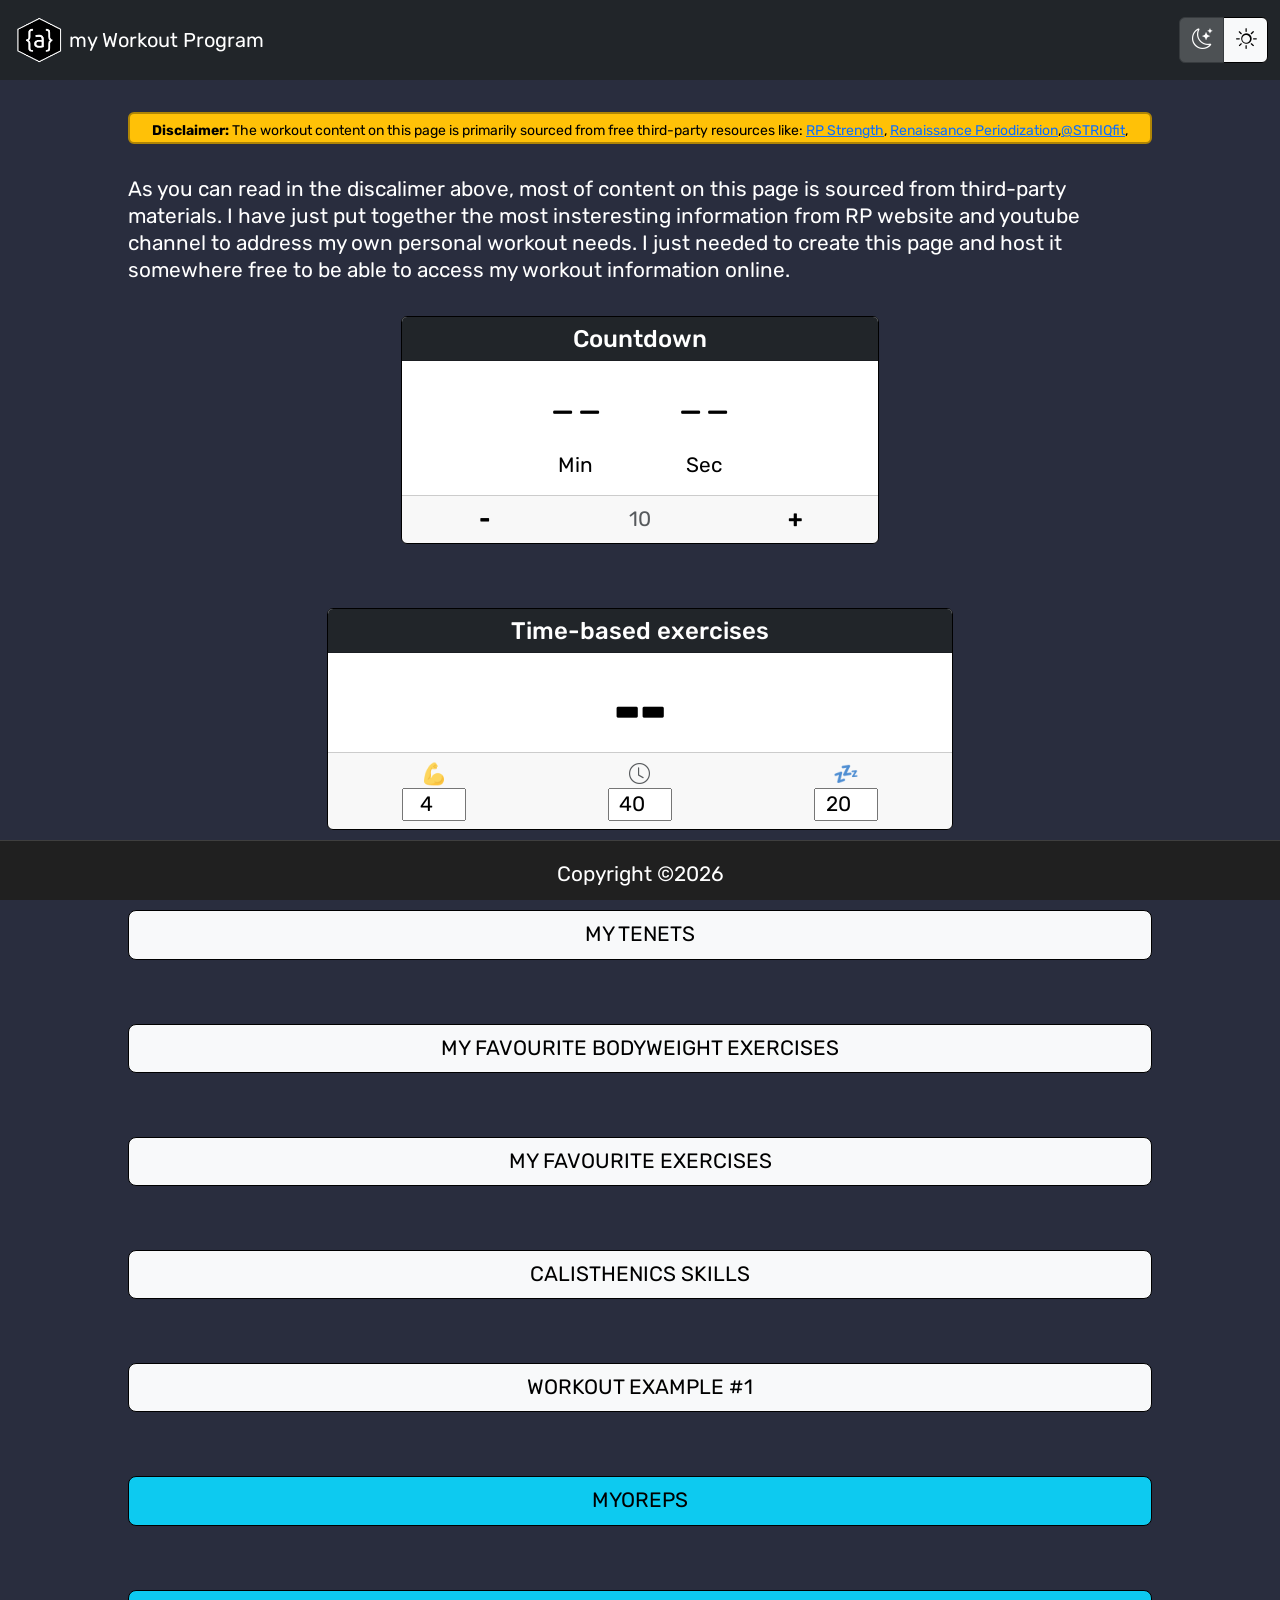
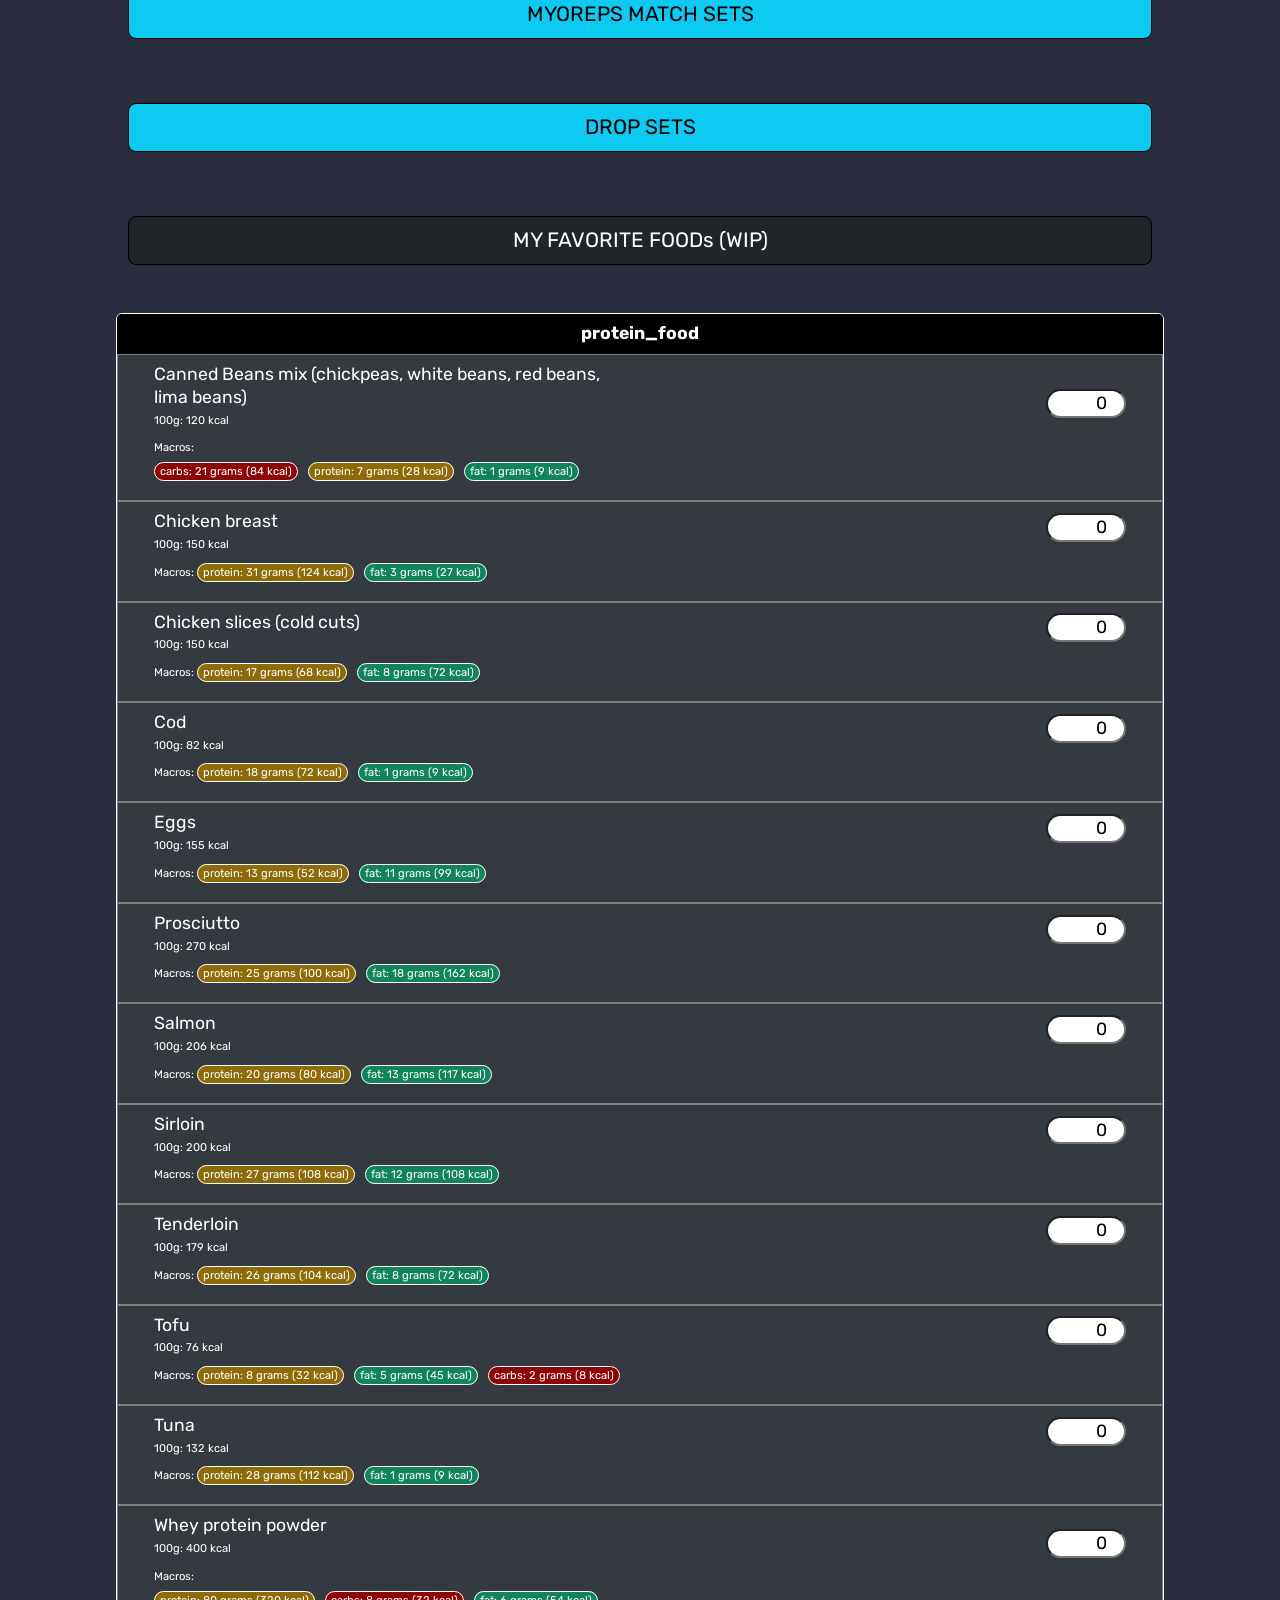
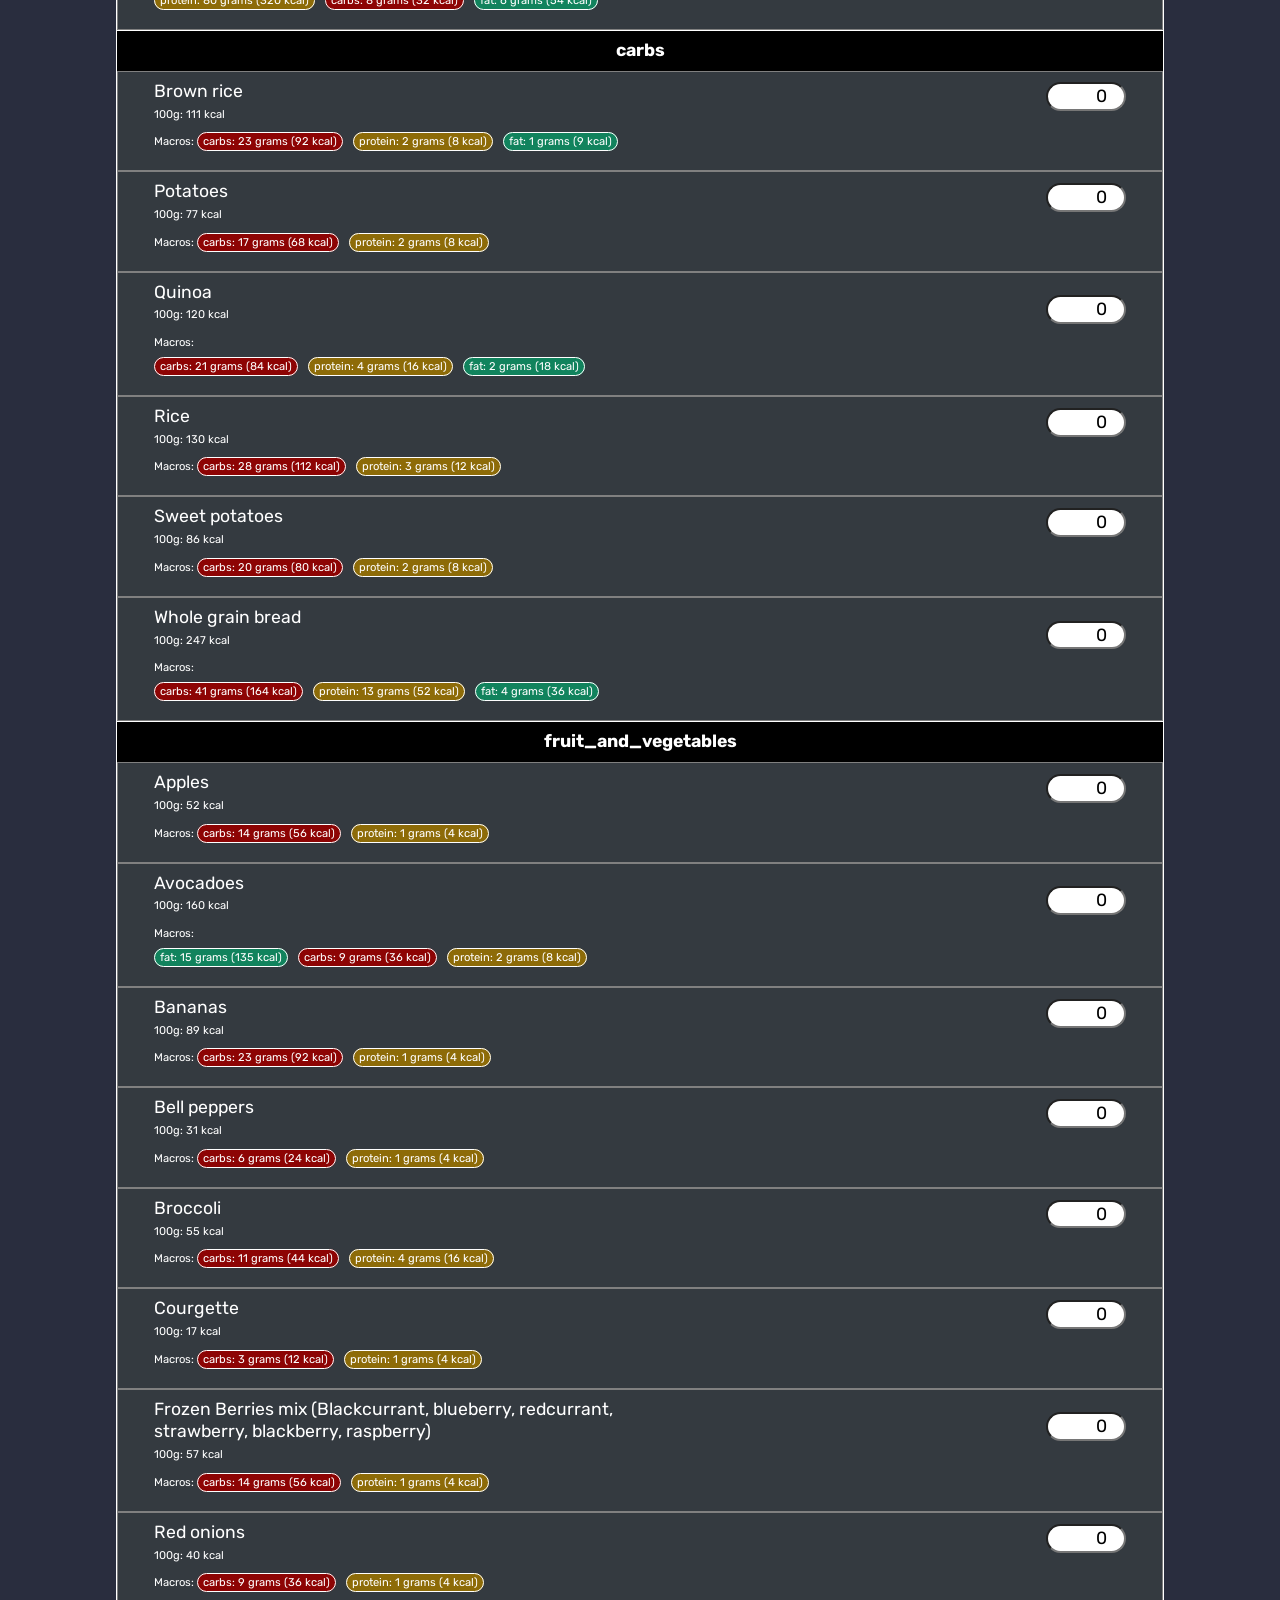
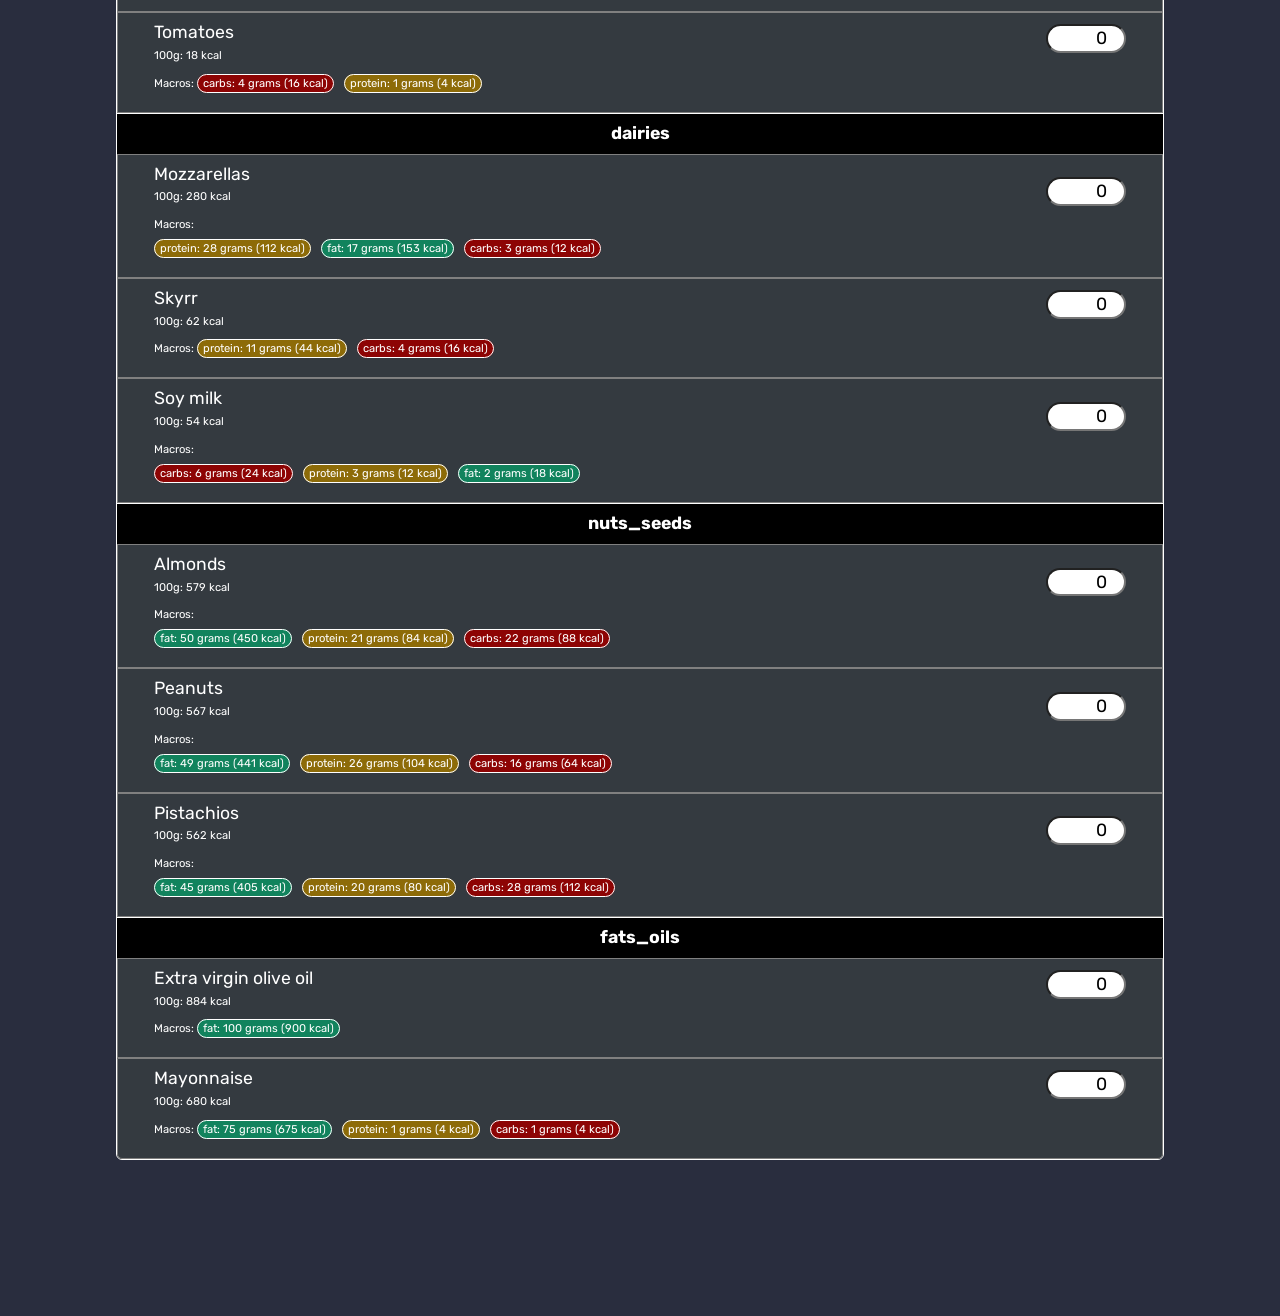
==== index.html @ 69e773bc "Add more elements to the food items table to show macros and input field" ====
<!DOCTYPE html>
<html>
  <head>
    <meta charset="UTF-8" />
    <meta http-equiv="X-UA-Compatible" content="IE=edge" />
    <meta name="viewport" content="width=device-width, initial-scale=1.0" />
    <title>myWorkout</title>

    <!--Bootstrap css hosted-->
    <link
      href="https://cdn.jsdelivr.net/npm/bootstrap@5.2.2/dist/css/bootstrap.min.css"
      rel="stylesheet"
      integrity="sha384-Zenh87qX5JnK2Jl0vWa8Ck2rdkQ2Bzep5IDxbcnCeuOxjzrPF/et3URy9Bv1WTRi"
      crossorigin="anonymous"
    />

    <!--Bootstrap Icon font stylesheet-->
    <link
      rel="stylesheet"
      href="https://cdn.jsdelivr.net/npm/bootstrap-icons@1.10.2/font/bootstrap-icons.css"
    />

    <!--Google Fonts-->
    <link rel="preconnect" href="https://fonts.googleapis.com" />
    <link rel="preconnect" href="https://fonts.gstatic.com" crossorigin="" />
    <link
      href="https://fonts.googleapis.com/css2?family=Lato:wght@100;300;400;700;900&amp;family=Montserrat:wght@100;300;400;600&amp;family=Roboto:wght@100;300;500;700&amp;family=Rubik:wght@300;400;500;700&amp;family=Ubuntu:wght@300;400;500;700&amp;display=swap"
      rel="stylesheet"
    />

    <link rel="stylesheet" href="myStyles.css" />
    <!--Favicon-->
    <link rel="icon" href="favicon.ico" />
  </head>
  <body class="darkmode" id="root">
    <!-- Navbar -->
    <nav class="navbar navbar-dark bg-dark navbar-expand-lg sticky-top">
      <div class="container-fluid">
        <div class="brand-info">
          <a class="navbar-brand-icon" href="#"
            ><img src="favicon.png" alt="brand-image" style="height: 50px"
          /></a>
          <div class="navbar-brand" id="brand" href="#">my Workout Program</div>
        </div>
        <div>
          <button
            class="navbar-toggler"
            type="button"
            data-bs-toggle="collapse"
            data-bs-target="#navbarSupportedContent"
            aria-controls="navbarSupportedContent"
            aria-expanded="false"
            aria-label="Toggle navigation"
          >
            <span class="navbar-toggler-icon"></span>
          </button>
          <div class="collapse navbar-collapse" id="navbarSupportedContent">
            <ul class="navbar-nav me-auto mb-2 mb-lg-0"></ul>
            <div class="d-flex">
              <!-- <button class="btn btn-outline-light" type="submit">Toggle</button> -->

              <div class="btn-group btn-group-toggle" data-toggle="buttons">
                <label class="btn btn-dark active" id="darkmode">
                  <i class="bi bi-moon-stars"></i>
                </label>
                <label class="btn btn-light" id="lightmode">
                  <i class="bi bi-brightness-high"></i>
                </label>
              </div>
            </div>
          </div>
        </div>
      </div>
    </nav>

    <main id="rootMain">
      <!--     <div class="disclaimer">
      <strong>Disclaimer:</strong> The content on this page is sourced from
      third-party materials and is used for educational, non-commercial purposes
      only. All rights to the content belong to the original creators or
      copyright holders. If you are the copyright owner and believe this content
      is being used without proper authorization, please contact us to address
      the issue.
    </div> -->
      <div class="btn btn-warning disclaimer">
        <strong>Disclaimer:</strong> The workout content on this page is
        primarily sourced from free third-party resources like:
        <a href="https://rpstrength.com/" target="_blank">RP Strength</a>,
        <a
          href="https://www.youtube.com/channel/UCfQgsKhHjSyRLOp9mnffqVg"
          target="_blank"
          >Renaissance Periodization</a
        >,<a href="https://www.youtube.com/@STRIQfit">@STRIQfit</a>,
        <a href="https://www.youtube.com/@menno.henselmans">Menno Henselmans</a
        >, <a href="https://www.youtube.com/@JeffNippard">Jeff Nippard</a>. I
        have selectively included portions of this content to create my own
        workout program. All rights to the original content belong to its
        creators. This material is shared here for educational, non-commercial
        purposes only. If you are a copyright holder and believe this content is
        being used improperly, please contact me to resolve the matter. I am not
        responsible for any errors or omissions, or for the results obtained
        from the use of this information. All information in this site is
        provided "as is", with no guarantee of completeness, accuracy,
        timeliness or of the results obtained from the use of this information.
      </div>
      <p>
        As you can read in the discalimer above, most of content on this page is
        sourced from third-party materials. I have just put together the most
        insteresting information from RP website and youtube channel to address
        my own personal workout needs. I just needed to create this page and
        host it somewhere free to be able to access my workout information
        online.
      </p>

      <!-- Simple minutes countdown timer -->
      <section id="countdown">
        <div class="container">
          <div class="row justify-content-center">
            <div class="col-md-8">
              <div class="card">
                <div class="card-header bg-dark text-white">
                  <h4 class="mb-0">Countdown</h4>
                </div>
                <div class="card-body">
                  <div class="row text-center">
                    <div class="col-3">
                      <h3 id="minutes" class="display-4">--</h3>
                      <p>Min</p>
                    </div>
                    <div class="col-3">
                      <h3 id="seconds" class="display-4">--</h3>
                      <p>Sec</p>
                    </div>
                  </div>
                </div>
                <div class="card-footer text-muted">
                  <div class="row align-items-center">
                    <div class="col">
                      <p class="controlBtn" id="minusBtn">-</p>
                      <!-- <button class="btn btn-light controlBtn">-</button> -->
                    </div>
                    <div class="col">
                      <p id="countdownBtn">10</p>
                      <!-- <button class="btn btn-light" id="countdownBtn">5</button> -->
                    </div>
                    <div class="col">
                      <p class="controlBtn" id="plusBtn">+</p>
                      <!-- <button class="btn btn-light controlBtn">+</button> -->
                    </div>
                  </div>
                </div>
              </div>
            </div>
          </div>
        </div>
      </section>

      <section id="timeBasedExercises">
        <div class="container">
          <div class="row justify-content-center">
            <div class="col-md-8">
              <div class="card">
                <div class="card-header bg-dark text-white">
                  <h4 class="mb-0">Time-based exercises</h4>
                </div>
                <div class="card-body">
                  <h3 id="setTitle"></h3>
                  <h3 id="timeBasedExercisesSeconds" class="display-4">--</h3>
                </div>
                <div class="card-footer text-muted">
                  <div class="row align-items-center">
                    <div class="col">
                      <label for="numOfExercises">&#x1f4aa;</label>
                      <input
                        type="number"
                        name="numOfExercises"
                        id="numOfExercises"
                        min="1"
                        value="4"
                      />
                    </div>
                    <div class="col">
                      <label for="timeForSet"
                        ><i class="bi bi-clock"></i
                      ></label>
                      <input
                        type="number"
                        name="timeForSet"
                        id="timeForSet"
                        min="10"
                        value="40"
                      />
                    </div>
                    <div class="col">
                      <label for="timeForRest">&#128164;</label>
                      <input
                        type="number"
                        name="timeForRest"
                        id="timeForRest"
                        min="5"
                        value="20"
                      />
                    </div>
                  </div>
                </div>
              </div>
            </div>
          </div>
        </div>
      </section>

      <!-- My tenets -->
      <section id="myTenets">
        <button type="button" class="btn btn-info btn-lg w-100">
          MY TENETS
        </button>
        <div style="display: none">
          <ul style="list-style-type: none">
            <li>
              <strong>Sets</strong>: Myoreps Match sets, Supersets, Drop sets
              and Myoreps if under a time constraint. If not normal sets
            </li>
            <li>
              <strong>Range of motion</strong>: Full ROM or at least Lengthened
              partials
            </li>
            <li>
              <strong>Reps execution</strong>: Slow or controlled eccentric,
              explosive concentric movements
            </li>
            <li>
              <strong>Reps range</strong>: min 5 max 30. Use different reps
              ranges depending on systemic fatigue to avoid incorrect technique
              and injuries
            </li>
            <li>
              <strong>RIR</strong>: Sets in the range of RIR 2 to 0 and the last
              one always to RIR 0
            </li>
            <li><strong>Pump</strong>: yes, please</li>
            <li>
              <strong>Avoid junk volume</strong>: Max 6 sets per day per muscle
              with a RIR 0/2 within 5 to 30 reps range
            </li>
            <li><strong>Progressive overload</strong>: Add weight or reps</li>
            <li>
              <strong>Weekly schedule</strong>: 3 to 5 workout sessions per week
            </li>
          </ul>
        </div>
      </section>

      <!-- My favourite exercises -->
      <section id="myFavExercBW">
        <button type="button" class="btn btn-info btn-lg w-100">
          MY FAVOURITE BODYWEIGHT EXERCISES
        </button>
        <div style="display: none">
          <p>
            I have included this section to groups exercises I can do without
            weights in case I am on holidays for instance.
          </p>
          <div class="row">
            <div class="card col-md-5 col-sm-12 text-dark bg-light mb-3 px-0">
              <div class="card-header">
                <strong>UPPER BODY</strong>
              </div>
              <ul class="list-group list-group-flush">
                <li class="list-group-item">Pushups</li>
                <li class="list-group-item">Skullcrusher Pushups</li>
                <li class="list-group-item">Rack Chin</li>
                <li class="list-group-item">Pullups</li>
                <li class="list-group-item">Australian Pullups</li>
                <li class="list-group-item">Vertical Pushups</li>
              </ul>
            </div>

            <div class="card col-md-5 col-sm-12 text-dark bg-light mb-3 px-0">
              <div class="card-header">
                <strong>LOWER BOY</strong>
              </div>
              <ul class="list-group list-group-flush">
                <li class="list-group-item">Sissy Squats</li>
                <li class="list-group-item">Bulgarian Split Squats</li>
                <li class="list-group-item">One-leg Hip Thrusts</li>
                <li class="list-group-item">Single Leg Stair Claves</li>
              </ul>
            </div>
          </div>
        </div>
      </section>

      <!-- My favourite exercises -->
      <section id="myFavExerc">
        <button type="button" class="btn btn-info btn-lg w-100">
          MY FAVOURITE EXERCISES
        </button>
        <div style="display: none">
          <div class="row">
            <div class="card col-md-5 col-sm-12 text-dark bg-light mb-3 px-0">
              <div class="card-header">
                <strong>TRICEPS</strong>
              </div>
              <ul class="list-group list-group-flush">
                <li class="list-group-item">Overhead Triceps Extensions</li>
                <li class="list-group-item">Skull Crushers</li>
              </ul>
            </div>

            <div class="card col-md-5 col-sm-12 text-dark bg-light mb-3 px-0">
              <div class="card-header">
                <strong>BICEPS</strong>
              </div>
              <ul class="list-group list-group-flush">
                <li class="list-group-item">Seated Incline Biceps Curls</li>
                <li class="list-group-item">Biceps Preacher Curls</li>
              </ul>
            </div>

            <div class="card col-md-5 col-sm-12 text-dark bg-light mb-3 px-0">
              <div class="card-header">
                <strong>CHEST</strong>
              </div>
              <ul class="list-group list-group-flush">
                <li class="list-group-item">Bench Press</li>
                <li class="list-group-item">Incline Bench Press</li>
                <li class="list-group-item">Flyes</li>
                <li class="list-group-item">Weighted Pushups</li>
              </ul>
            </div>

            <div class="card col-md-5 col-sm-12 text-dark bg-light mb-3 px-0">
              <div class="card-header">
                <strong>BACK</strong>
              </div>
              <ul class="list-group list-group-flush">
                <li class="list-group-item">Incline Bench Rows</li>
                <li class="list-group-item">Inverted Rows</li>
                <li class="list-group-item">Pullups</li>
                <li class="list-group-item">Bench Pullovers</li>
                <li class="list-group-item">Lat Prayers</li>
                <li class="list-group-item">Bent Over Rows</li>
              </ul>
            </div>

            <div class="card col-md-5 col-sm-12 text-dark bg-light mb-3 px-0">
              <div class="card-header">
                <strong>DELTS</strong>
              </div>
              <ul class="list-group list-group-flush">
                <li class="list-group-item">Upright Rows</li>
                <li class="list-group-item">Lying Side Raises</li>
                <li class="list-group-item">Thumbs Down Lateral Raises</li>
                <li class="list-group-item">Behind the Neck Press</li>
              </ul>
            </div>

            <div class="card col-md-5 col-sm-12 text-dark bg-light mb-3 px-0">
              <div class="card-header">
                <strong>LEGS</strong>
              </div>
              <ul class="list-group list-group-flush">
                <li class="list-group-item">Sissy Squats</li>
                <li class="list-group-item">Romanian Deadlifts</li>
                <li class="list-group-item">Split Squats</li>
              </ul>
            </div>

            <div class="card col-md-5 col-sm-12 text-dark bg-light mb-3 px-0">
              <div class="card-header">
                <strong>TRAPS & FOREARMS</strong>
              </div>
              <ul class="list-group list-group-flush">
                <li class="list-group-item">Wrists Curls</li>
                <li class="list-group-item">Wide Grip Shrugs</li>
                <li class="list-group-item">Overhead Shrugs</li>
              </ul>
            </div>
          </div>
        </div>
      </section>

      <!-- Calisthenichs skills -->
      <section id="calisthenicsSkills">
        <button type="button" class="btn btn-info btn-lg w-100">
          CALISTHENICS SKILLS
        </button>
        <div style="display: none">
          <p>
            Source &gt;
            <a href="https://www.youtube.com/@STRIQfit">@STRIQfit</a>:
            <a
              href="https://www.youtube.com/watch?v=J2JHDavNZB4&list=PLDugxhWMf4gDupu7kfvMz92j-jyvDaRMF&index=13&ab_channel=STRIQfit"
              >Every Calisthenics Skill to Learn in Order for your First Year</a
            >
          </p>
          <div class="row">
            <div class="card col">
              <div class="card-header">
                <strong>EXERCISES</strong>
              </div>
              <ul class="list-group list-group-flush">
                <li class="list-group-item">
                  <strong>Hollow body hang</strong> <br />
                  Mastery goal: 30 seconds
                </li>
                <li class="list-group-item">
                  <strong>Frog stand</strong> <br />
                  Mastery goal: 12 seconds
                </li>
                <li class="list-group-item">
                  <strong>Hollow body holds</strong> <br />
                  Mastery goal: 45 seconds
                </li>
                <li class="list-group-item">
                  <strong>Pseudo planche lean</strong> <br />
                  Mastery goal: 30 seconds
                </li>
                <li class="list-group-item">
                  <strong>Pseudo Planche push-ups</strong> <br />
                  Mastery goal: 8 reps
                </li>
                <li class="list-group-item">
                  <strong>Front Lever tuck</strong> <br />
                  Mastery goal: 12 seconds
                </li>
                <li class="list-group-item">
                  <strong>Elbow Lever</strong> <br />
                  Mastery goal: 12 seconds
                </li>
                <li class="list-group-item">
                  <strong>German hang</strong> <br />
                  Mastery goal: 30 seconds
                </li>
                <li class="list-group-item">
                  <strong>Butcher's block</strong> <br />
                  Mastery goal: 30 seconds
                </li>
                <li class="list-group-item">
                  <strong>Pistol squat</strong> <br />
                  Mastery goal: 12 reps
                </li>
                <li class="list-group-item">
                  <strong>Tuck back Lever</strong> <br />
                  Mastery goal: 12 seconds
                </li>
                <li class="list-group-item">
                  <strong>Compact leg lifts</strong> <br />
                  Mastery goal: 15 reps
                </li>
                <li class="list-group-item">
                  <strong>Pike push-ups</strong> <br />
                  Mastery goal: 10 reps
                </li>
                <li class="list-group-item">
                  <strong>L sit</strong> <br />
                  Mastery goal: 12 seconds
                </li>
                <li class="list-group-item">
                  <strong>Archer push-ups</strong> <br />
                  Mastery goal: 6 reps each side
                </li>
                <li class="list-group-item">
                  <strong>Tuck planche</strong> <br />
                  Mastery goal: 12 seconds
                </li>
                <li class="list-group-item">
                  <strong>Reverse Nordic</strong> <br />
                  Mastery goal: 12 reps
                </li>
                <li class="list-group-item">
                  <strong>Straddle sit</strong> <br />
                  Mastery goal: 12 seconds
                </li>
                <li class="list-group-item">
                  <strong>Shoulder stand</strong> <br />
                  Mastery goal: 12 seconds
                </li>
                <li class="list-group-item">
                  <strong>Muscles up</strong> <br />
                  Mastery goal: 5 reps
                </li>
                <li class="list-group-item">
                  <strong>Handstand</strong> <br />
                  Mastery goal: 20 seconds
                </li>
                <li class="list-group-item">
                  <strong>Handstand push-ups</strong> <br />
                  Mastery goal: 3 reps
                </li>
              </ul>
            </div>
          </div>
        </div>
      </section>

      <!-- Workout session type #1 -->
      <section id="workoutType1">
        <button type="button" class="btn btn-dark btn-lg w-100">
          WORKOUT EXAMPLE #1
        </button>
        <div style="display: none; margin: auto">
          <div class="row">
            <div class="card col-md-5 col-sm-12 text-dark bg-light mb-3 px-0">
              <div class="card-header"><strong>Day 1</strong></div>
              <div class="card-body">
                <p class="card-text">
                  All sets are 20RM load with 1x myorep pauses. 30s breaks
                  between all sets.
                </p>
                <ul>
                  <li>2 sets BENCH PRESS &gt; superset to &gt; PULLUPS</li>
                  <li>
                    2 sets UPRIGHT ROWS &gt; superset to &gt; BEHIND THE NECK
                    PRESS
                  </li>
                  <li>
                    2 sets SEATED INCLINE BICEPS CURLS &gt; superset to &gt;
                    OVERHEAD TRICEPS EXTENSIONS
                  </li>
                  <li>
                    2 sets ROMANIAN DEADLIFTS &gt; superset to &gt; SPLIT SQUATS
                  </li>
                </ul>
              </div>
            </div>
            <div class="card col-md-5 col-sm-12 text-dark bg-light mb-3 px-0">
              <div class="card-header"><strong>Day 2</strong></div>
              <div class="card-body">
                <p class="card-text">
                  All sets are 20RM load with 1x myorep pauses. 30s breaks
                  between all sets.
                </p>
                <ul>
                  <li>
                    2 sets INCLINE BENCH ROW &gt; superset to &gt; INCLINE BENCH
                    PRESS
                  </li>
                  <li>
                    3 sets BARBELL FACEPULLS (each set is 1 myorep break. drop
                    load for each set)
                  </li>
                  <li>
                    2 sets SKULL CRUSHERS &gt; superset to &gt; PREACHER CURLS
                  </li>
                  <li>
                    2 sets SISSY SQUATS &gt; superset to &gt; ROMANIAN DEADLIFTS
                  </li>
                </ul>
              </div>
            </div>
          </div>
          <p>*20RM = the most weight you can lift for “20” repetitions</p>
          <p>**Dumbbell or barbell = dealer's choice</p>
        </div>
      </section>

      <!-- Myoreps explained -->
      <section id="myoreps">
        <button type="button" class="btn btn-info btn-lg w-100">MYOREPS</button>
        <div style="display: none">
          <p>
            A subcategory of rest-pause sets and very useful for hypertrophy.
            Use it for forearms, biceps, delts, traps, calves.
          </p>
          <div>
            <h3><strong>HOW TO</strong></h3>
            <hr />
            <ul>
              <li>Choose a load you can lift for 10-20 reps (usually)</li>
              <li>
                Do your first working set:
                <ul>
                  <li>Rest enough to just get the burn out (5-10s)</li>
                  <li>Repeat. until set is below 5 reps or so</li>
                  <li>RIR is same as weekly RIR for the rest Of the program</li>
                </ul>
              </li>
            </ul>
          </div>

          <div>
            <h3><strong>UPSIDES</strong></h3>
            <hr />
            <ul>
              <li>
                Amazing stimulus especially for muscles resistant to it
                (forearms, biceps, delts, traps, calves)
              </li>
              <li>Easy to sum up loads of work otherwise daunting</li>
              <li>Saves tons of time</li>
            </ul>
          </div>

          <div>
            <h3><strong>DOWNSIDES</strong></h3>
            <hr />
            <ul>
              <li>
                Can't be done with exercises that that generate system fatigue
                (big muscle groups)
              </li>
              <li>
                Pretty damn fatiguing, perhaps not something to use on ALL
                exercises in a session
              </li>
            </ul>
          </div>
        </div>
      </section>

      <!-- Myoreps multiplied explained -->
      <section id="myorepsMultiplied">
        <button type="button" class="btn btn-info btn-lg w-100">
          MYOREPS MATCH SETS
        </button>
        <div style="display: none">
          <p>
            Great for low-systemic muscles like biceps, calves, side/rear delts,
            hams and RPI quads in isolation (curls, extns), lat prayers,
            pushdowns, etc!
          </p>
          <div>
            <h3><strong>HOW TO</strong></h3>
            <hr />
            <ul>
              <li>
                Myoreps: do a set of 10-20 reps, rest 2-5 seconds, do another
                set of 5-10 reps, continue until reps drop under 3-5.
              </li>
              <li>
                Myorep match sets: do one set straight first, for instance let's
                say you get 18 reps at 2 RIR
              </li>
              <li>Rest a normal amount of time</li>
              <li>
                Do your next set and hit 18 reps AGAIN with as many myorep 3-5s
                pauses as needed to total 18
              </li>
              <li>
                Repeat that as many times as needed to hit stimulus/fatigue
                proxies like pump and weakness
              </li>
            </ul>
          </div>

          <div>
            <h3><strong>UPSIDES</strong></h3>
            <hr />
            <ul>
              <li>
                Can smash stubborn muscles with tons of failure approaches
              </li>
              <li>
                Have objective first straight set with which to track
                performance
              </li>
            </ul>
          </div>
        </div>
      </section>

      <!-- Drop sets explained -->
      <section id="dropSets">
        <button type="button" class="btn btn-info btn-lg w-100">
          DROP SETS
        </button>
        <div style="display: none">
          <p>
            Great for low-systemic muscles like biceps, calves, side/rear delts,
            hams and RPI quads in isolation (curls, extns), lat prayers,
            pushdowns, etc!
          </p>
          <div>
            <h3><strong>HOW TO</strong></h3>
            <hr />
            <ul>
              <li>Do an exercise for (usually) 10-20 reps.</li>
              <li>Reduce the load on the exercise by 10-30%</li>
              <li>Minimal to no rest at all between sets, repeat process</li>
            </ul>
          </div>

          <div>
            <h3><strong>UPSIDES</strong></h3>
            <hr />
            <ul>
              <li>
                Good stimulus for muscles that respond best to high
                reps/metabolites (get the biggest burns)
              </li>
              <li>Saves a decent amount of time</li>
            </ul>
          </div>

          <div>
            <h3><strong>DOWNSIDES</strong></h3>
            <hr />
            <ul>
              <li>
                Can't be done with exercises that that generate system fatigue
                (big muscle groups)
              </li>
              <li>
                Best done on cable or selectorized machines, or maybe on
                PowerBlock dumbbells
              </li>
              <li>Stop when it becomes too light to avoid junk volume</li>
            </ul>
          </div>
        </div>
      </section>
    </main>

    <script src="jquery.js"></script>
    <script src="bootstrap.js"></script>
    <script src="myScript.js"></script>
    <script src="data.js"></script>
    <script>
      window.onload = (event) => {
        addFoodItemsSection();
        appendFooter();
      };
    </script>
  </body>
</html>
---- myStyles.css ----
@charset 'UTF-8';

/* Common Breakpoints - use them to make your website even more responsive and set different css styles depedning on the size of the viewport/screen */
@media (max-width: 480px) {
    body main{
        padding-left: 1rem;
        padding-right: 1rem;
    }

    .card{
      max-width: 20rem
    }

} /*Mobile devices*/
@media (min-width: 481px) {
    body main{
        width: 80%;
    };

    .card{
      padding-bottom: 0; 
      max-width: 25rem
    }

} /*iPads, Tablets*/


@media (max-width: 992px) {
  .d-flex{
    display: grid!important;
    justify-content: end!important;
  }

}

@media (min-width: 992px) {
  nav{
    max-height: 5rem;
  }

}

@media (max-width: 1024px) {} /*Small screens, laptops*/
@media (max-width: 1200px) {} /*Desktops, large screens*/


body{    
  font-family: Rubik;
  font-size: 1.3rem;
  line-height: 1.3;
}

.darkmode{
  background-color: #292d3e;
  color: white; /*#a6accd*/
}

.lightmode{
  background-color: white;
  color: black
}

.disclaimer{
  max-height: 2rem; /* Initial height */
  overflow: hidden; /* This is essential for ellipsis */
  text-overflow: ellipsis; /* Now this will work */
  cursor: pointer; /* Indicate it's clickable */
  transition: max-height 2s ease; /* Smooth transition */
}

.disclaimer.expanded {
  max-height: 25rem; /* Remove height restriction */
  overflow: visible; /* Make sure the full text is shown when expanded */
  transition: max-height 2s ease; /* Smooth transition */
}

  body main {
    margin: 2rem auto;
  }

  body .btn{
    border: solid 1px black
  }

  section {
    padding-bottom: 2rem;
  }

  #brand{margin-left: 0.2rem;}

  .brand-info{
    display: flex;
    vertical-align: middle;
    align-items: center;
  }

  section div {
    padding-bottom: 3rem;
    margin-left: 0.5rem;
    margin-right: 0.5rem;
  }

  #countdown div {
    padding-bottom: 0;
    max-width: 50rem;
  }

  #timeBasedExercises div{
    padding-bottom: 0;
  }

  #countdown span {
    margin: 5px;
  }

  #countdown{
    cursor: pointer;
  }

  #countdownBtn, .controlBtn{
    margin: 0;
  }

  #timeBasedExercises h3{
    text-align: center;
  }

  #timeBasedExercises input{
    max-width: 4rem;
    text-align: center;
  }

  #timeBasedExercises label{
    display: block;
  }

  #timeBasedExercisesSeconds{
    font-weight: 900;
  }

  #countdown h4, #timeBasedExercises h4{
    padding-bottom: 6px;
  }

  #countdown .card-body, #timeBasedExercises .card-body{
    color: black;
  }

  #countdown .card-footer, #timeBasedExercises .card-footer{
    margin: 0;
    padding: 8px 16px;
    text-align: center;
  }

  .controlBtn:hover{
    color: #af8505;
  }

  .controlBtn{
    font-size:x-large;
    color: black;
    font-weight: bold;
  }

  #calisthenicsSkills ul{
    text-align: center;
  }

  #calisthenicsSkills .card{
    max-width: 30rem;
  }



  .btn {
    font-family: Rubik;
    font-size: 1.3rem;
    margin: 2rem auto;
  }

  /* Disclaimer styling */
  .btn-warning {
    font-size: 14px;
    background-color: #ffc107!important;
    opacity: 1!important;
    margin-top: 0;
    border: solid 2px #af8505!important;
  }


  .row {
    justify-content: center;
  }

  .card-header {
    margin-left: 0;
  }

  .card {
    margin: 1rem;
    border: solid 1px black;
    padding: 0;
  }

  .card-header{
    justify-content: center; 
    display: grid; 
    margin-right: 0;
  }

  .bg-light{background-color: white!important;}

  #copyright{
    background-color: rgb(32, 32, 32);
    border-top: 1px solid rgb(63, 63, 63);
    text-align: center;
    padding: 20px;
    position: fixed;
    left: 0px;
    bottom: 0px;
    height: 60px;
    width: 100%;
    color: white;
  }

  .btn-group label{
    width: 45px;
  }

  #fooditems{
    border: 1px solid white;
    font-size: 1.1rem;
  }

  #fooditems .card-header{
    background: black;
    color: white;
  }

  .fooditems-div, .fooditem-div-input{
    margin-bottom: 0;
    padding-bottom: 0;
  }

  .fooditems-div-input{
  text-align: right;
 }

  .fooditems-div-input input{
    width: 5rem;
    text-align: right;
    border-radius: 1rem;
  }

  #fooditems .list-group-item{
    border: 0.5px solid gray;
    background-color: #343a40;
    display: flex;
    justify-content: space-between;
  }

  #fooditems .row{
    width: 100%;
    justify-content: center;
    align-items: center;
    margin: auto;
  }

  .fooditem-name{
    margin-bottom: 5px;
  }

  .fooditem-info, .fooditem-macros{
    font-size: 0.7rem;
    margin-bottom: 0;
  }

 .fooditem-macros{
    margin: 0.5rem 0;
    line-height: 1.5rem;
 }

 .macro-carbs, .macro-protein, .macro-fat{
    padding: 2px 5px;
    border-radius: 1rem;
    border: 1px solid white;
    white-space: nowrap;
 }

  .macro-carbs{background-color: rgb(141, 4, 4);}
  .macro-protein{background-color: #8d6b08;}
  .macro-fat{background-color: rgb(17, 131, 93);}
  .macros-space{margin: 0 5px;}
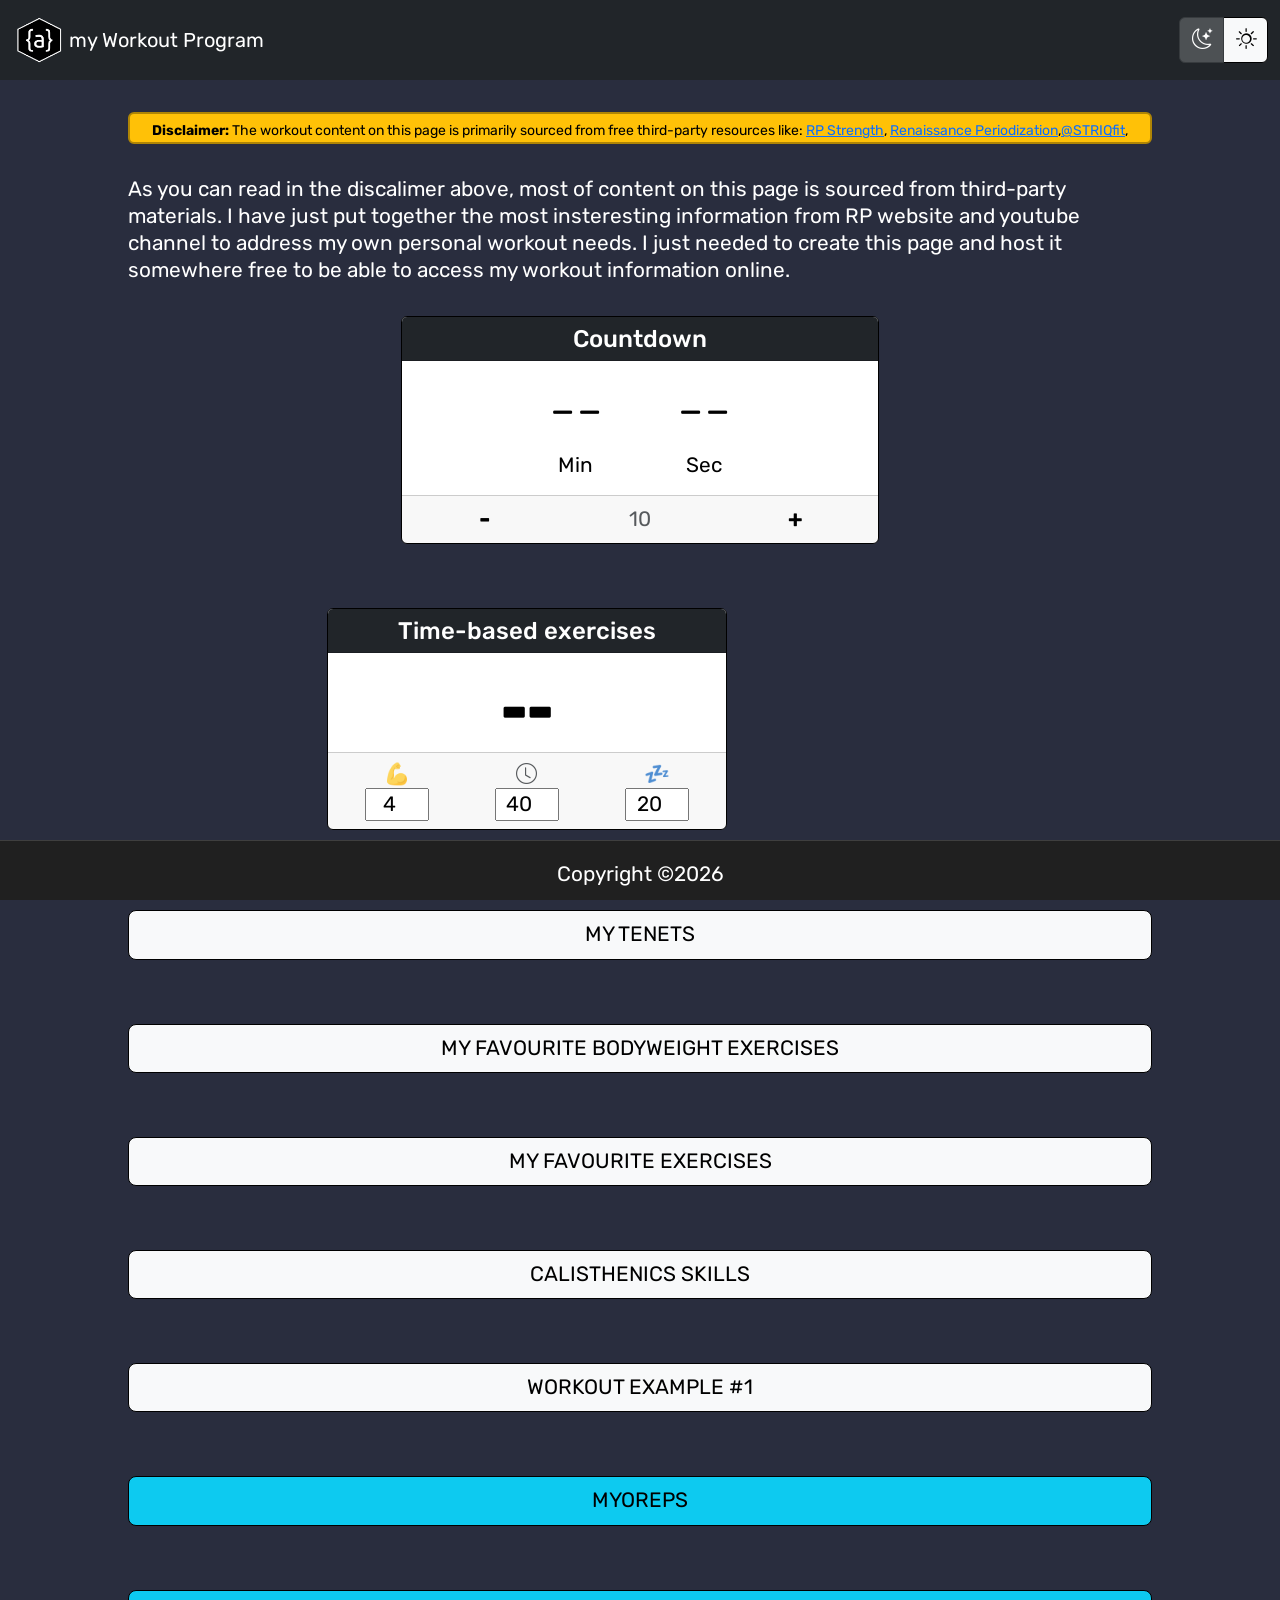
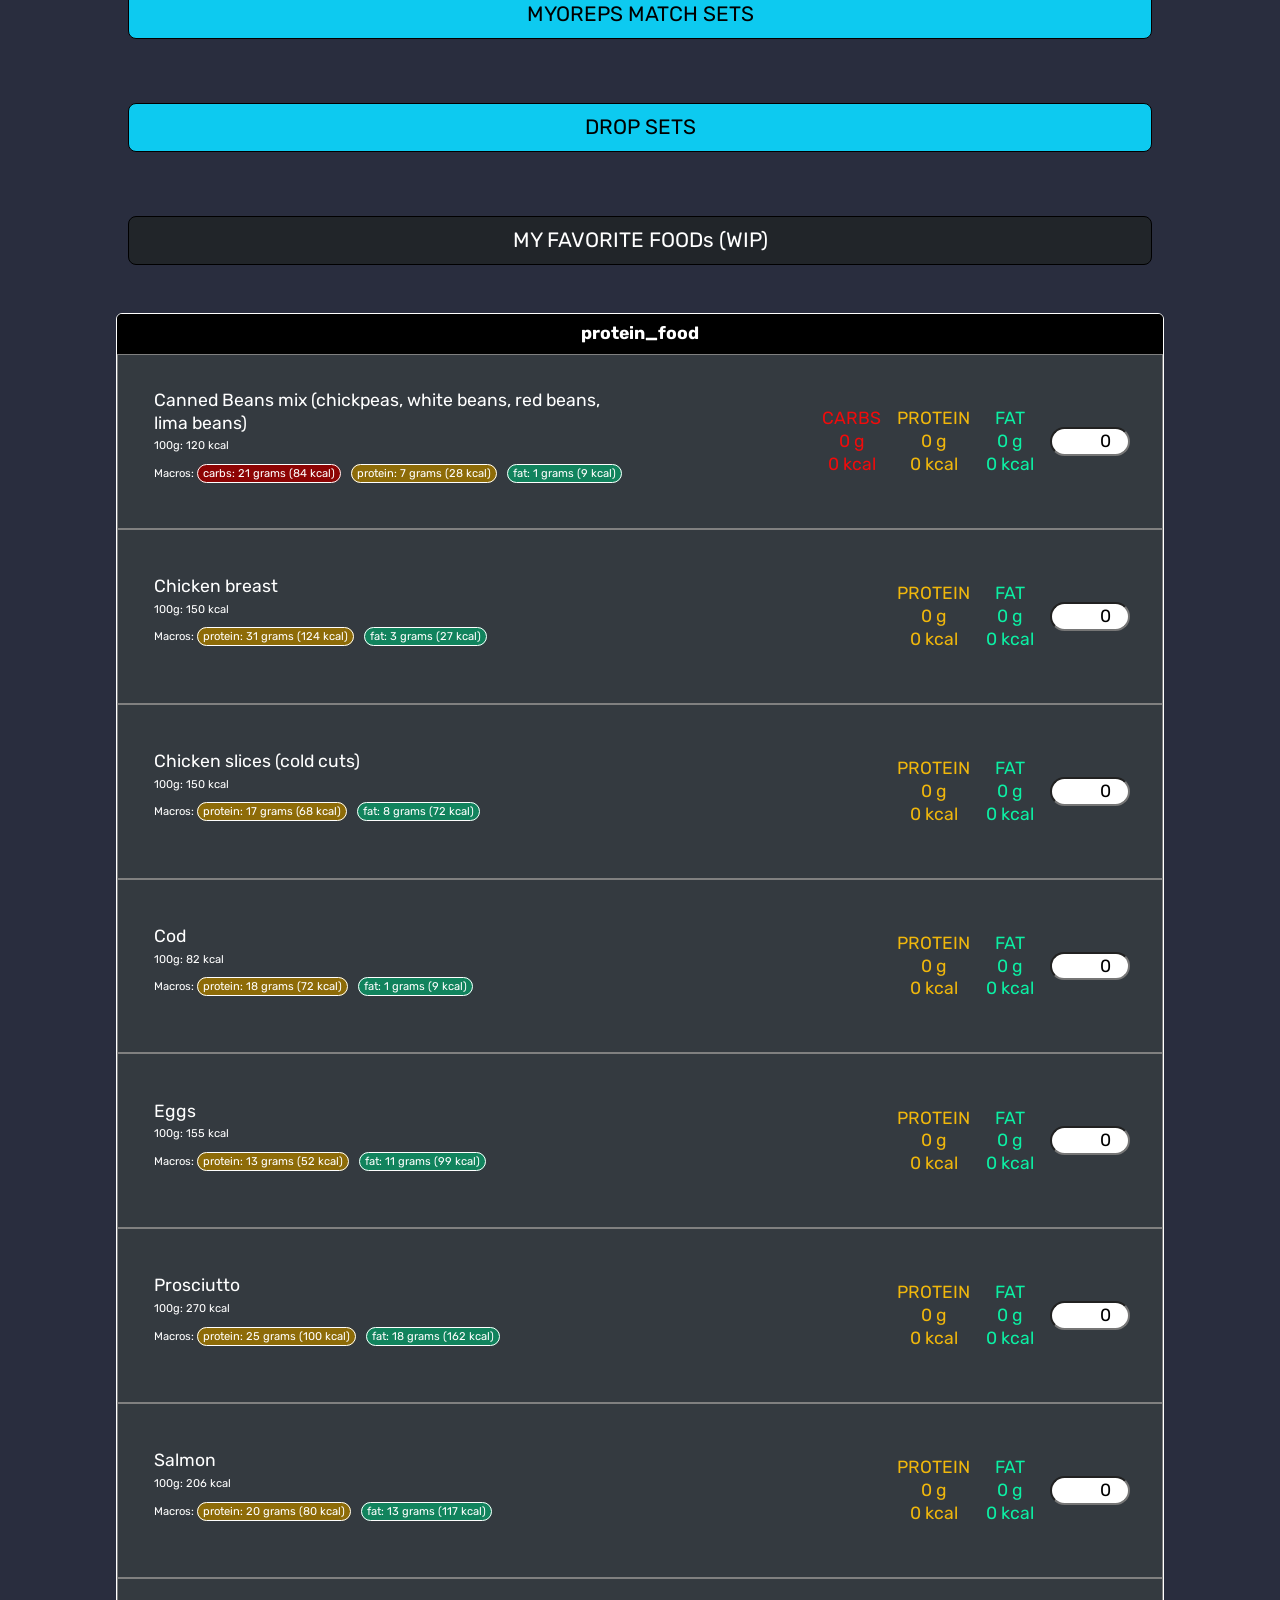
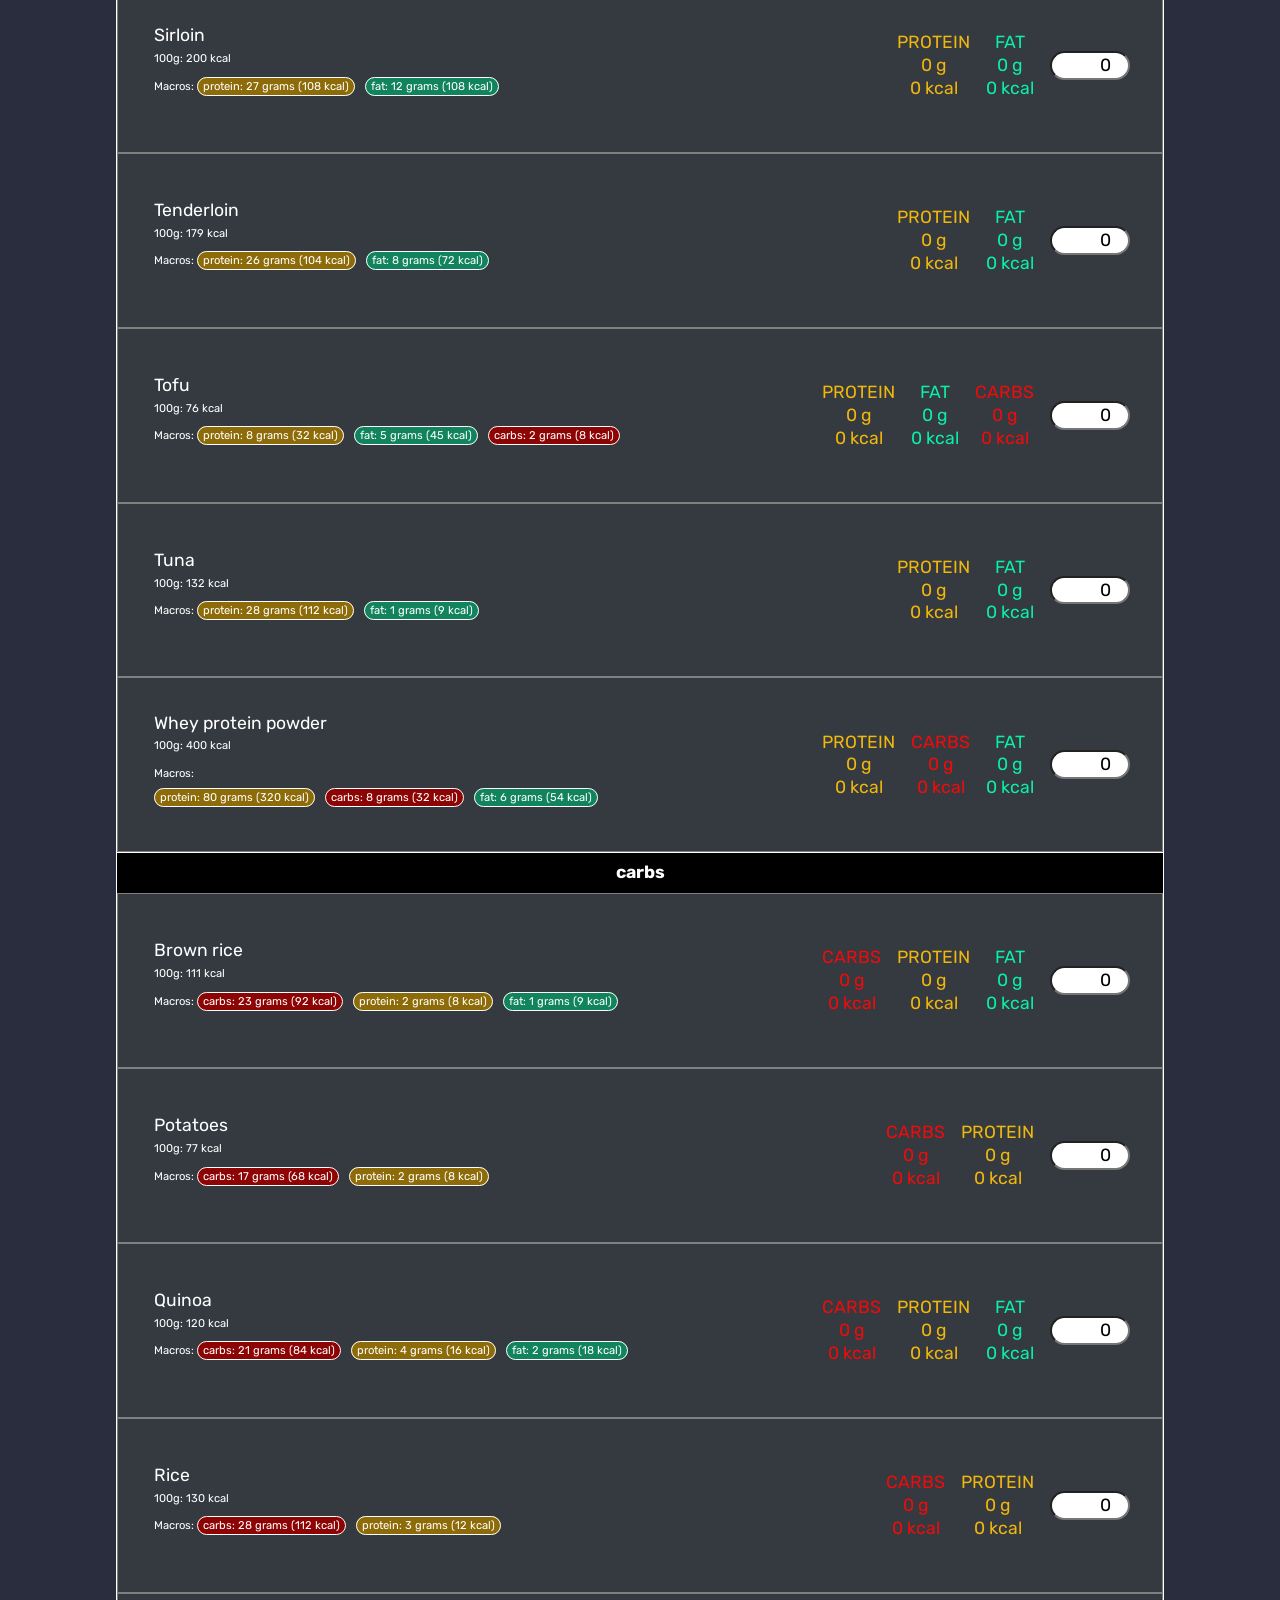
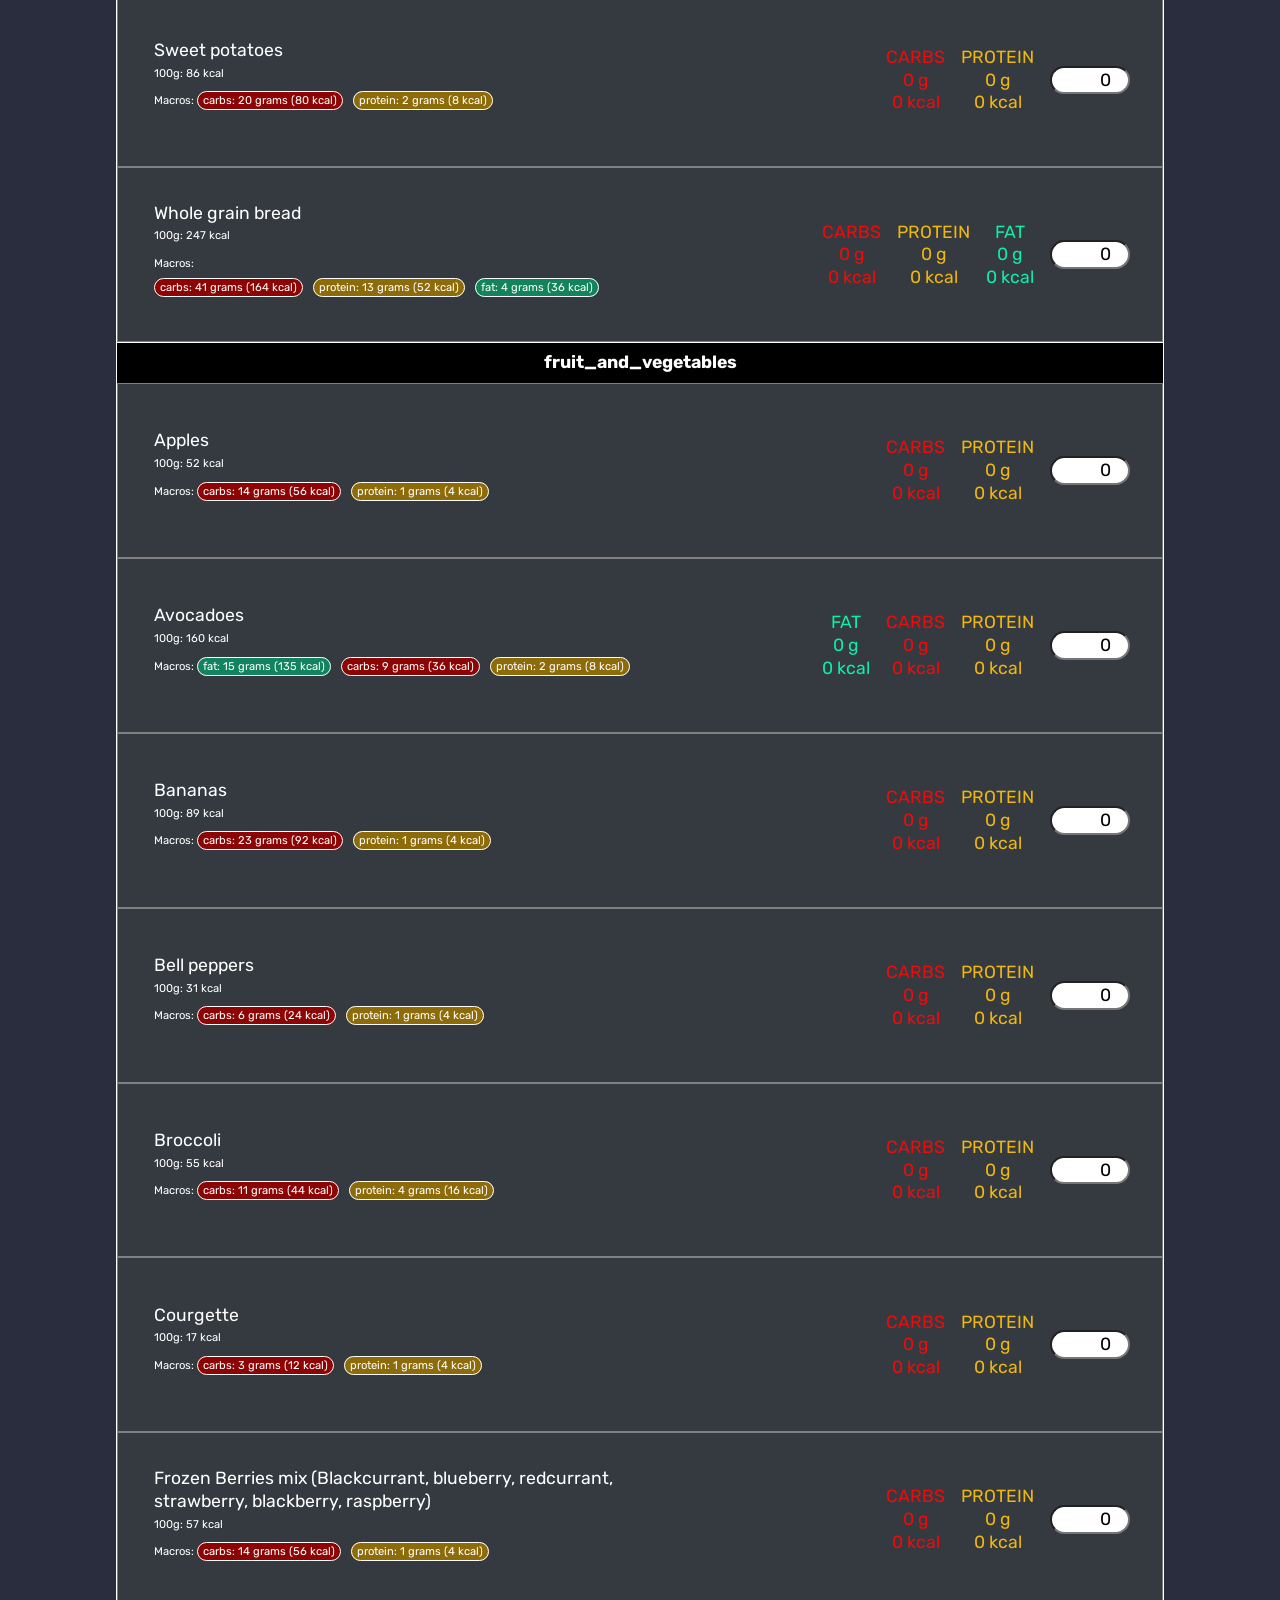
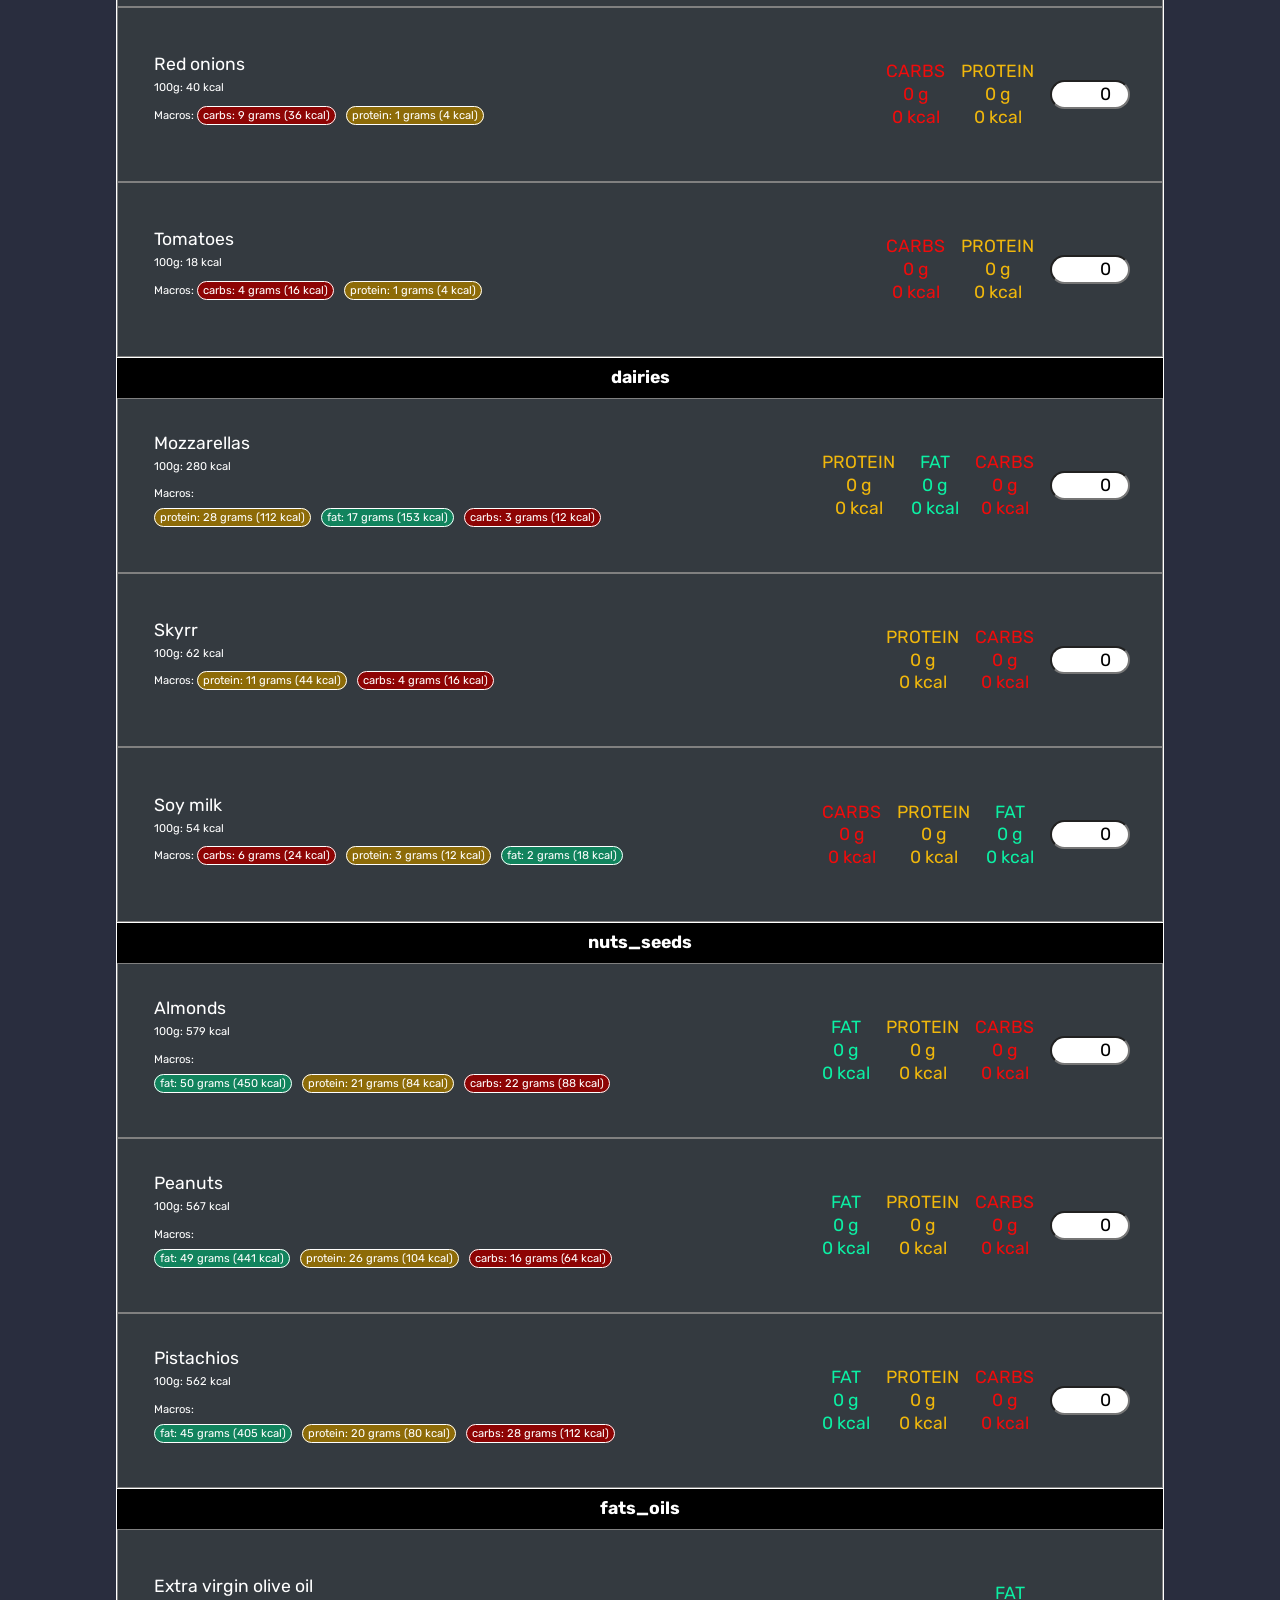
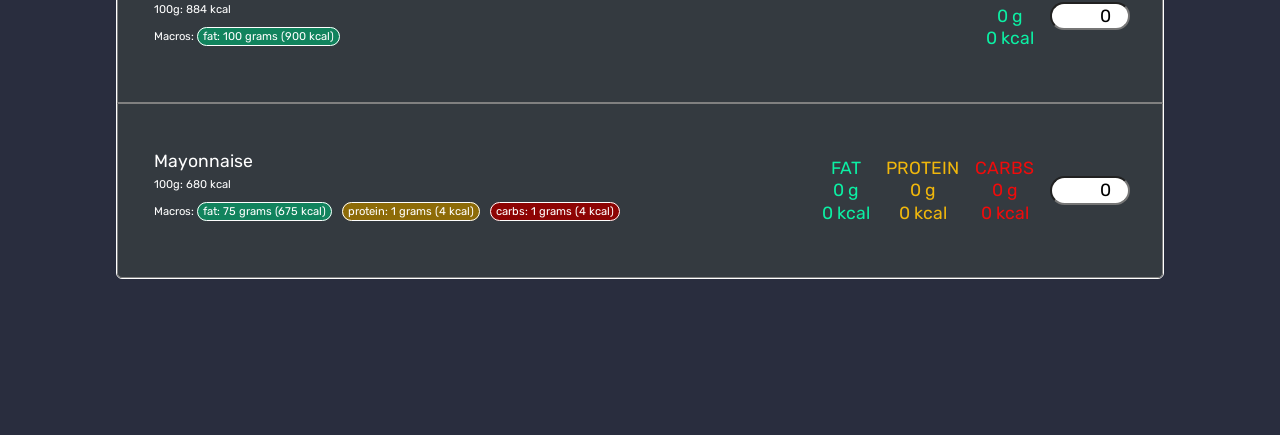
==== commit a58b7ee0: "Add macro update functionality" ====
--- a/index.html
+++ b/index.html
@@ -720,6 +720,7 @@
       window.onload = (event) => {
         addFoodItemsSection();
         appendFooter();
+        updateDynamicFoodItemMacros();
       };
     </script>
   </body>
--- a/myStyles.css
+++ b/myStyles.css
@@ -1,4 +1,13 @@
 @charset 'UTF-8';
+
+:root{
+  --color-carbs: rgb(141, 4, 4);
+  --color-protein: #8d6b08;
+  --color-fat: rgb(17, 131, 93);
+  --color-carbs-text: rgb(240, 11, 11);
+  --color-protein-text: #f0b70c;
+  --color-fat-text: rgb(12, 240, 164);
+}
 
 /* Common Breakpoints - use them to make your website even more responsive and set different css styles depedning on the size of the viewport/screen */
 @media (max-width: 480px) {
@@ -11,17 +20,21 @@
       max-width: 20rem
     }
 
+    .fooditems-div-cal{justify-content: center}
+
 } /*Mobile devices*/
+
 @media (min-width: 481px) {
-    body main{
-        width: 80%;
-    };
+    body main{width: 80%}
 
     .card{
       padding-bottom: 0; 
       max-width: 25rem
     }
 
+    #fooditems{max-width: 100%}
+
+    .fooditems-div-cal{justify-content: center}
 } /*iPads, Tablets*/
 
 
@@ -33,15 +46,18 @@
 
 }
 
-@media (min-width: 992px) {
+@media (min-width: 1020px) {
   nav{
     max-height: 5rem;
   }
 
+  .fooditems-div-cal{justify-content: right}
+
 }
 
 @media (max-width: 1024px) {} /*Small screens, laptops*/
 @media (max-width: 1200px) {} /*Desktops, large screens*/
+
 
 
 body{    
@@ -169,8 +185,6 @@
   #calisthenicsSkills .card{
     max-width: 30rem;
   }
-
-
 
   .btn {
     font-family: Rubik;
@@ -227,6 +241,8 @@
     width: 45px;
   }
 
+
+  /*Food items section*/
   #fooditems{
     border: 1px solid white;
     font-size: 1.1rem;
@@ -237,14 +253,18 @@
     color: white;
   }
 
-  .fooditems-div, .fooditem-div-input{
+  .fooditems-div, .cal-macro{
     margin-bottom: 0;
     padding-bottom: 0;
   }
 
-  .fooditems-div-input{
+  .fooditems-div-input, .fooditems-div-cal{
   text-align: right;
- }
+  padding: 2rem 0;
+  display: flex;
+  align-items: center;
+  text-align: center;
+  }
 
   .fooditems-div-input input{
     width: 5rem;
@@ -287,7 +307,18 @@
     white-space: nowrap;
  }
 
-  .macro-carbs{background-color: rgb(141, 4, 4);}
-  .macro-protein{background-color: #8d6b08;}
-  .macro-fat{background-color: rgb(17, 131, 93);}
+  .macro-carbs{background-color: var(--color-carbs);}
+  .macro-protein{background-color: var(--color-protein);}
+  .macro-fat{background-color: var(--color-fat);}
   .macros-space{margin: 0 5px;}
+
+  .cal-macro{
+    display:flex;
+    flex-direction: column;
+  }
+
+  .cal-macro-carbs{color: var(--color-carbs-text)}
+  .cal-macro-protein{color: var(--color-protein-text)}
+  .cal-macro-fat{color: var(--color-fat-text)}
+
+  .cal-macro-line{white-space: nowrap;}
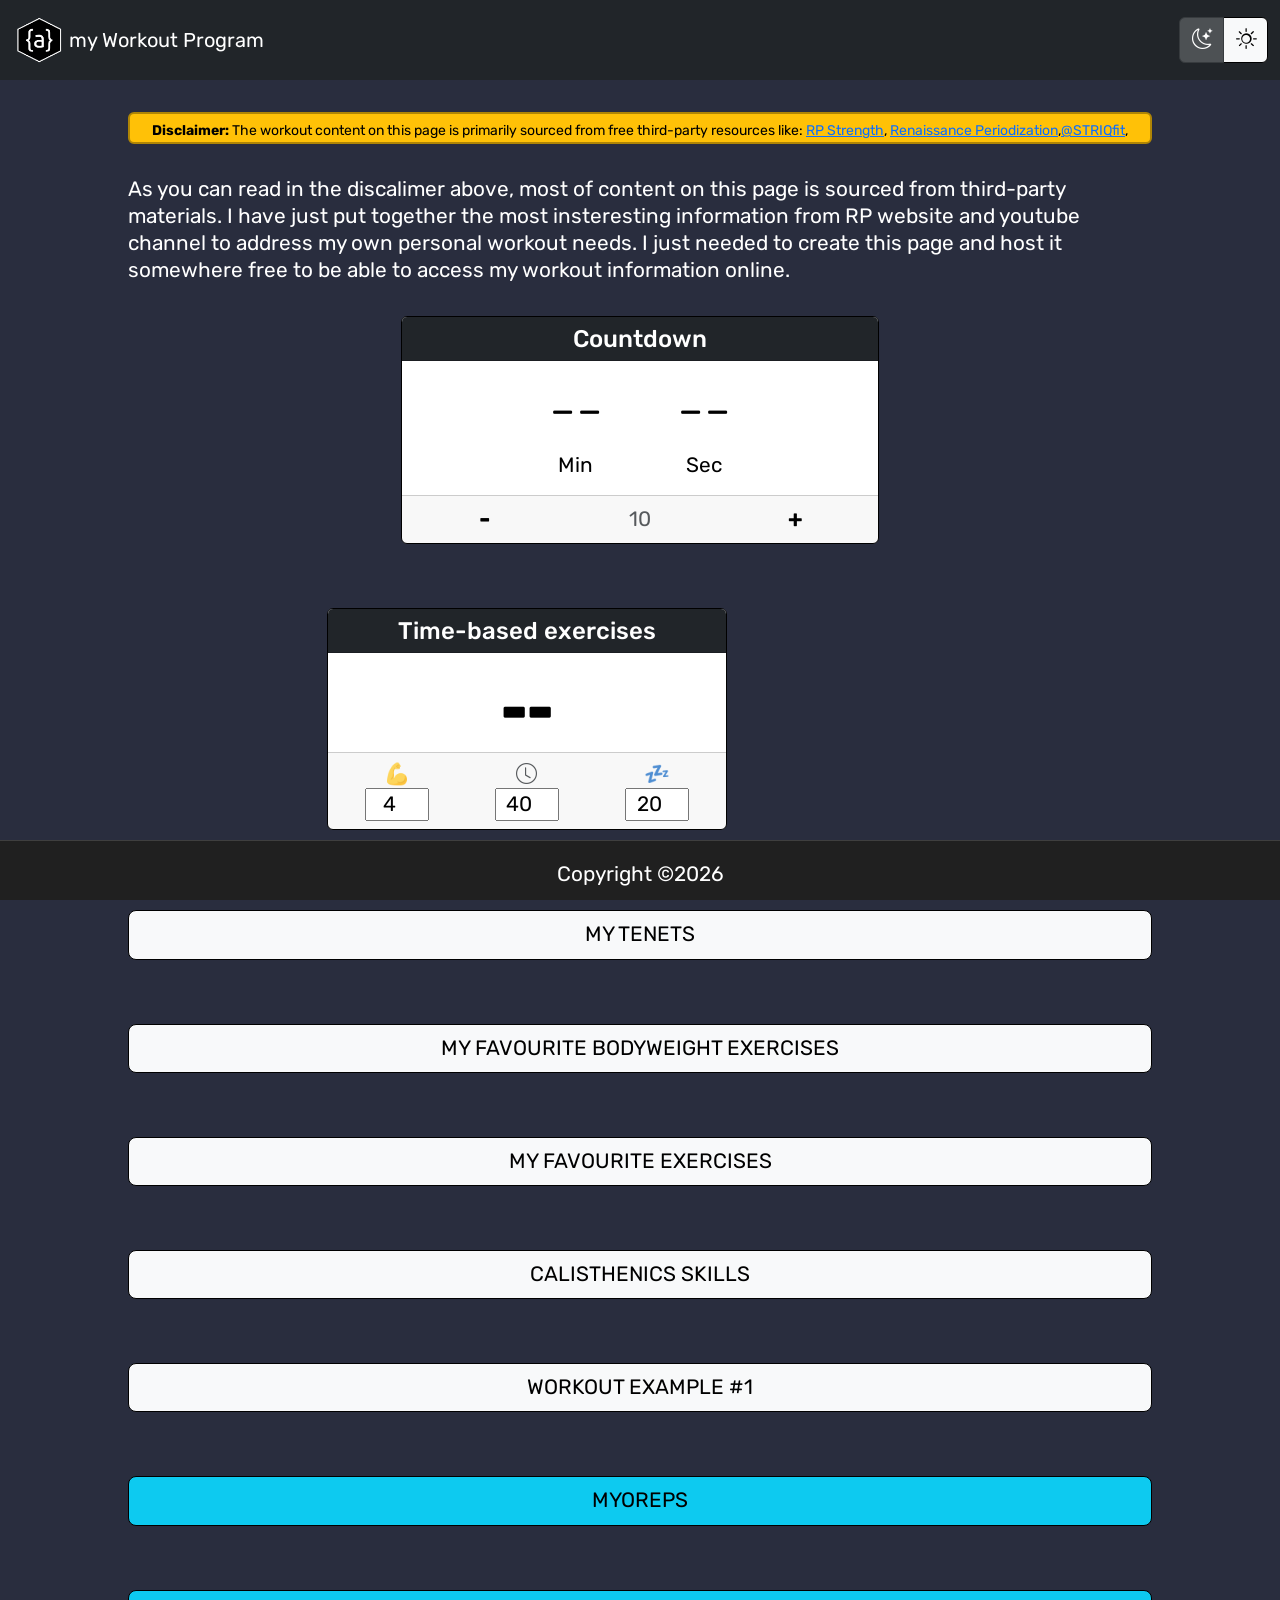
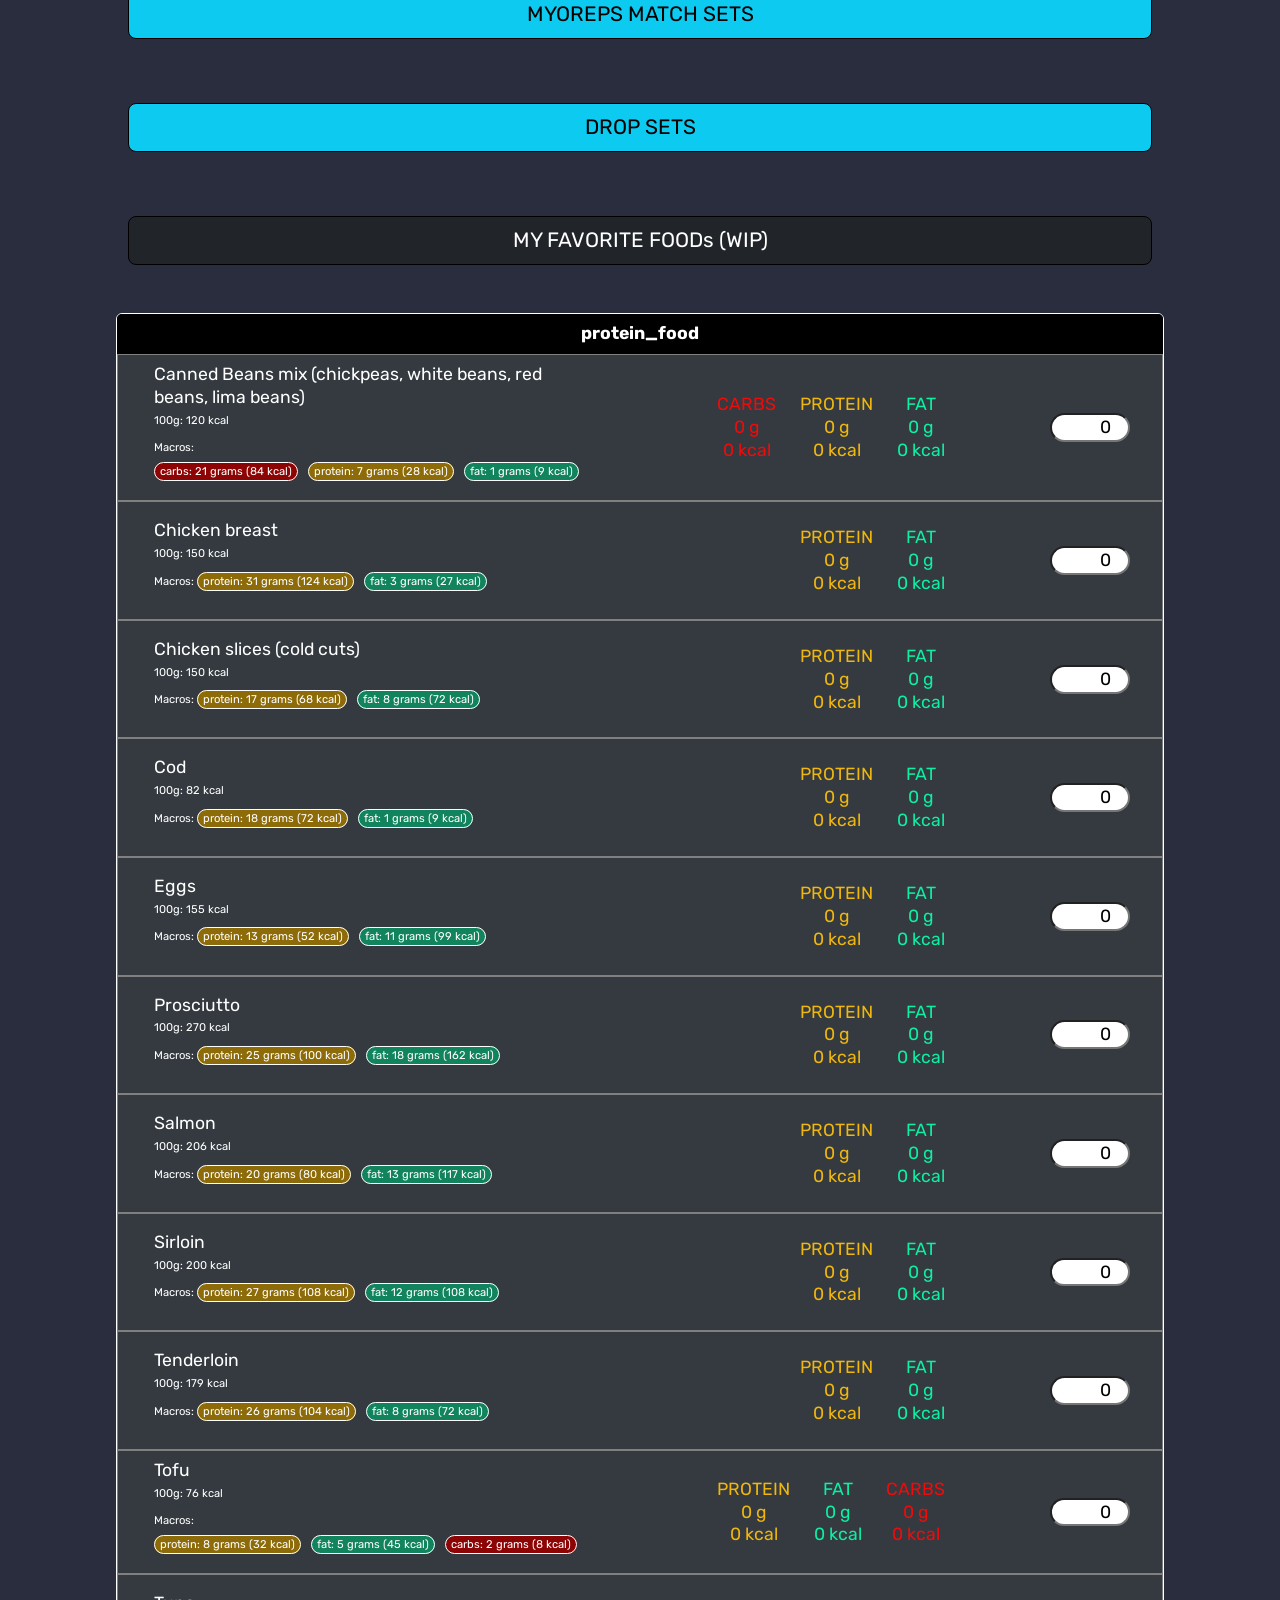
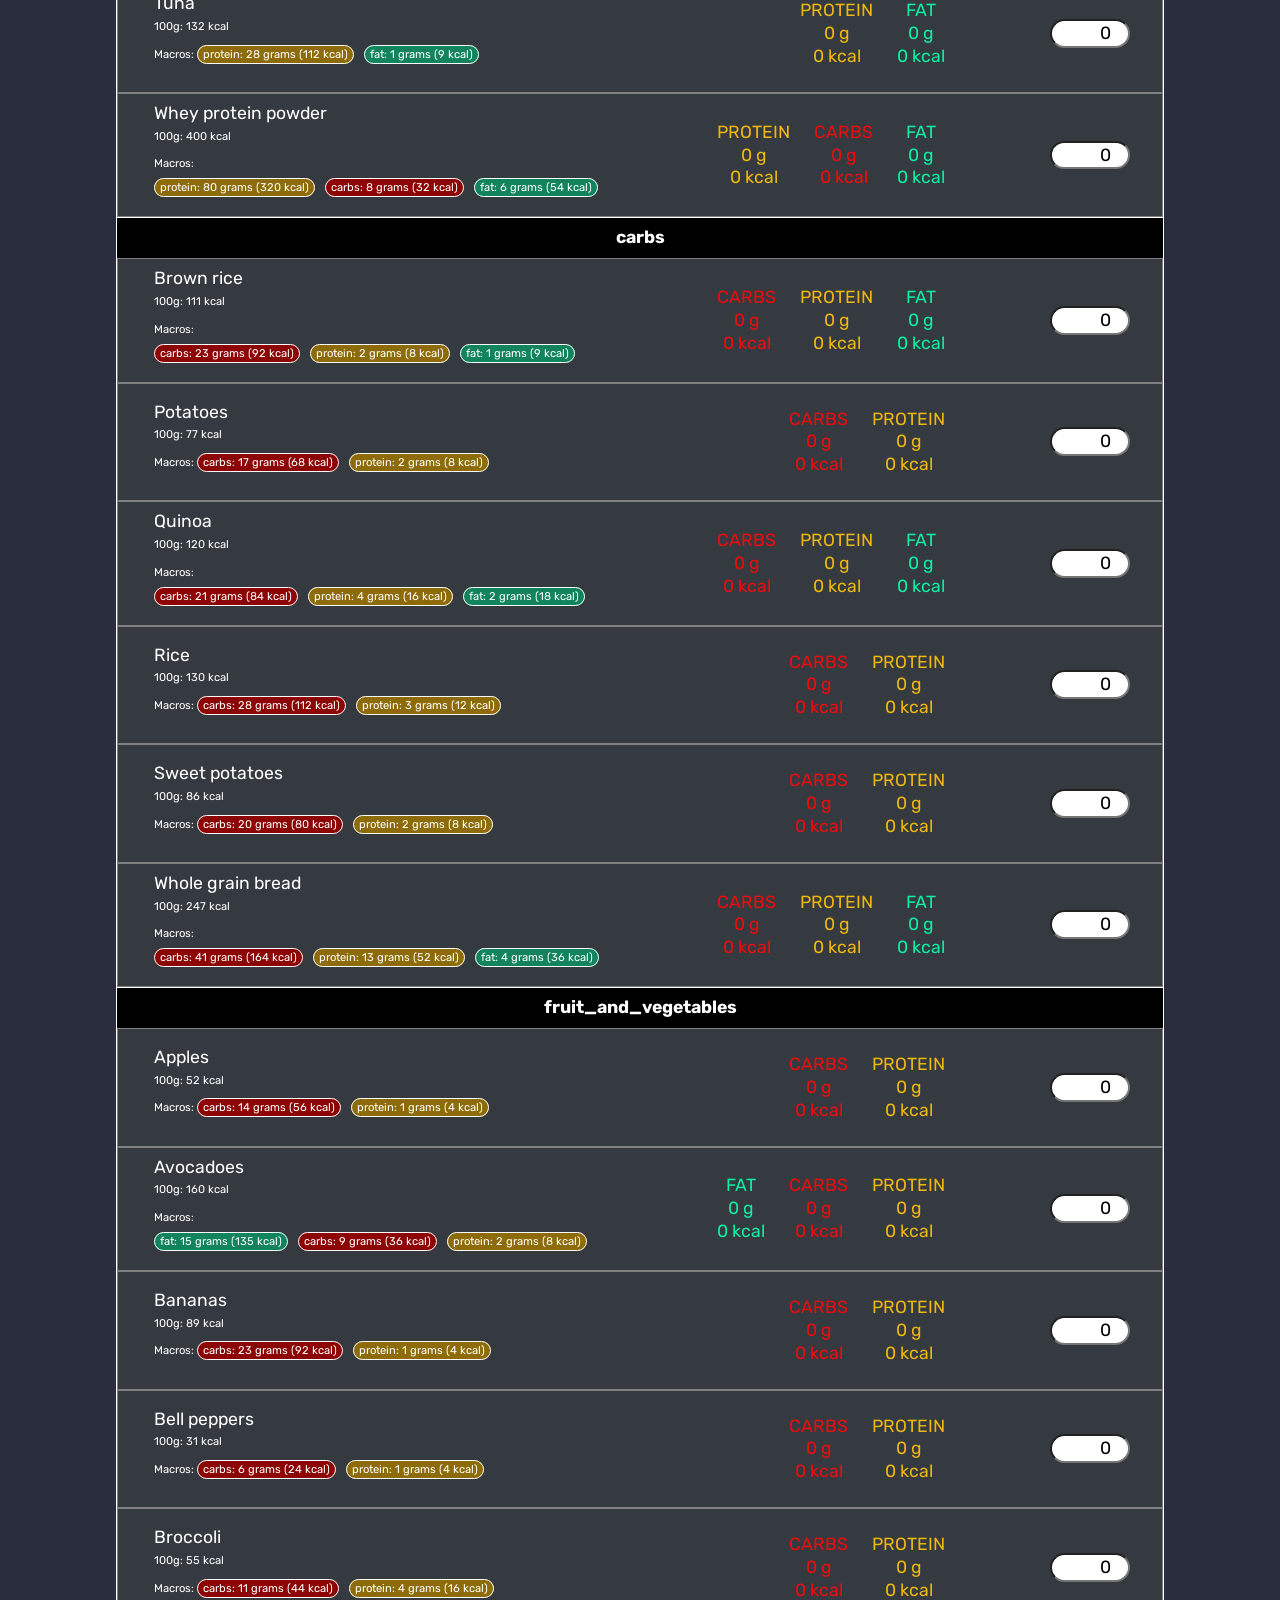
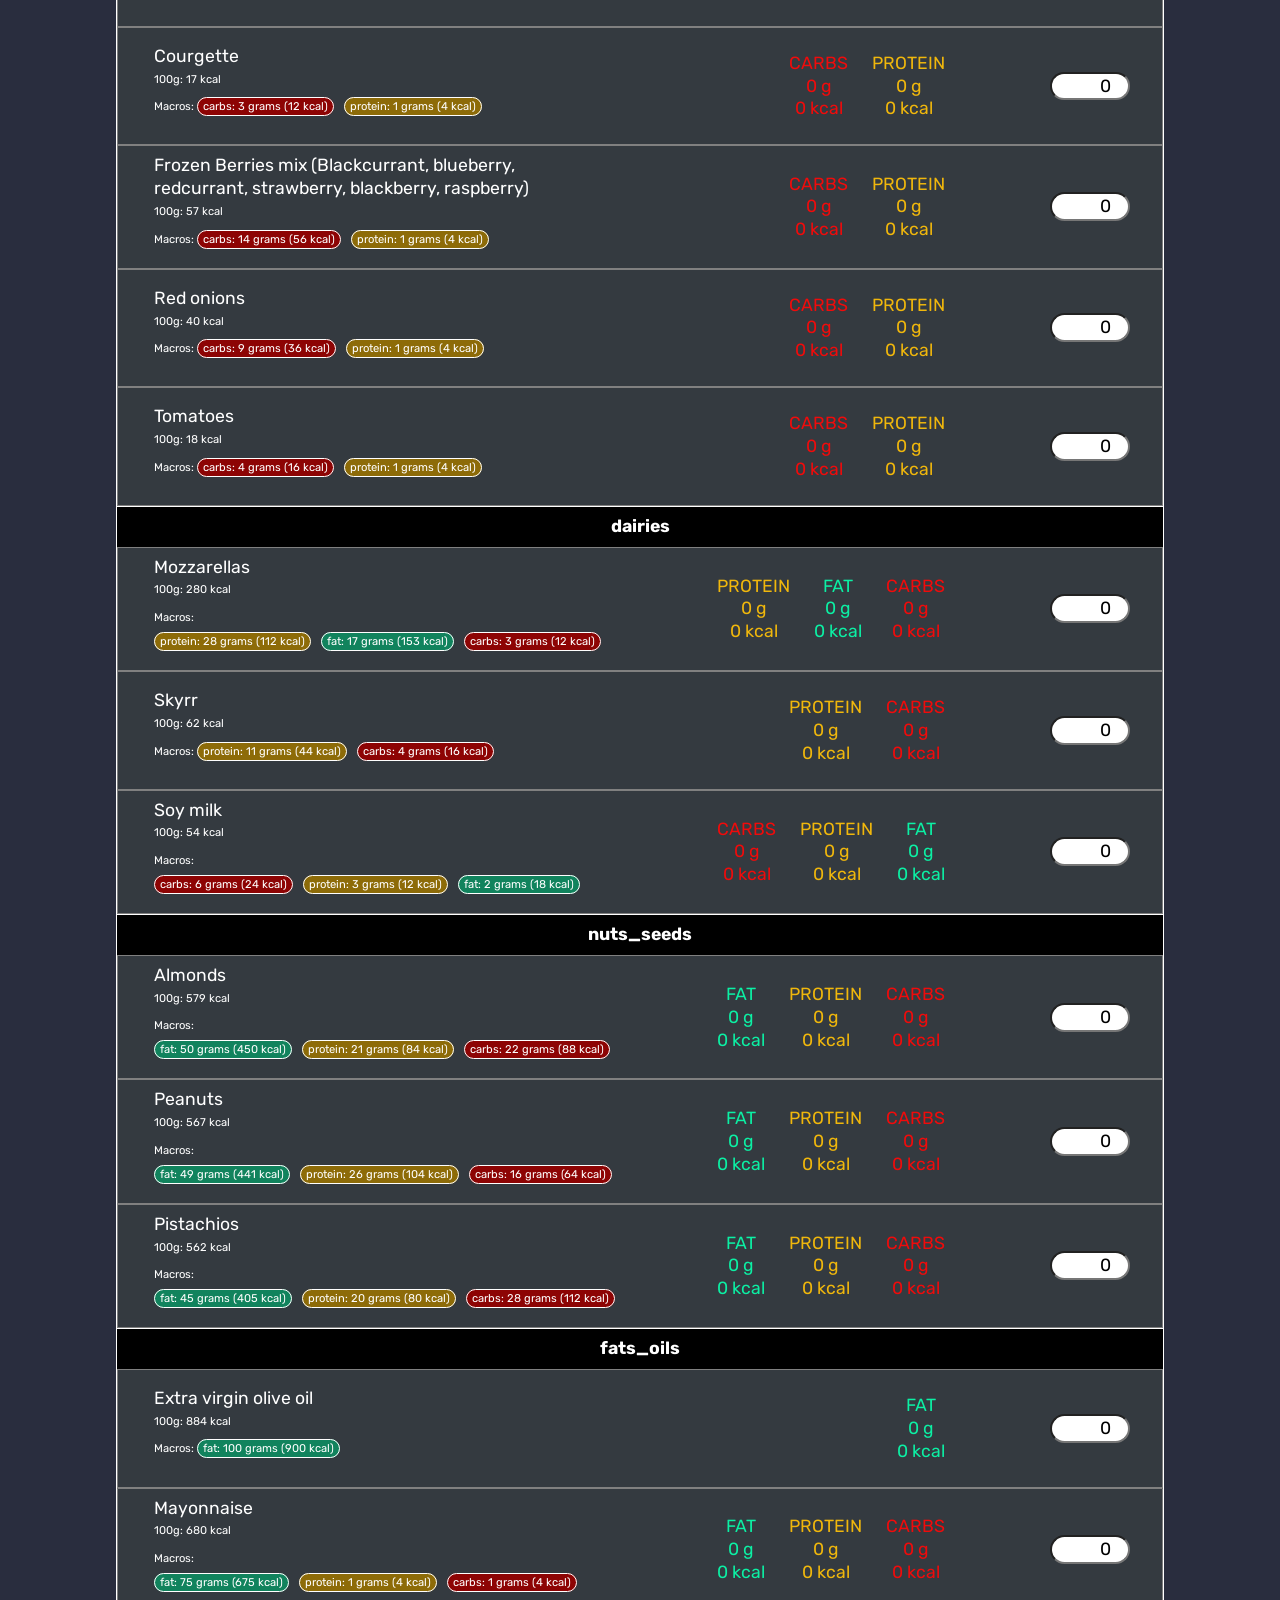
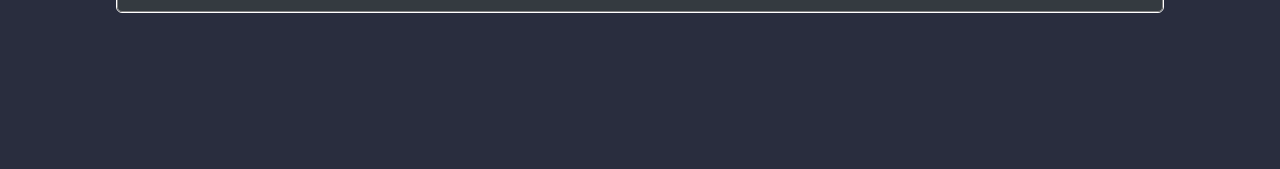
==== commit afcb9e17: "Add components folder to keep components separated" ====
--- a/index.html
+++ b/index.html
@@ -715,7 +715,8 @@
     <script src="jquery.js"></script>
     <script src="bootstrap.js"></script>
     <script src="myScript.js"></script>
-    <script src="data.js"></script>
+    <script src="components/FoodItemsSection.js"></script>
+    <script src="components/Footer.js"></script>
     <script>
       window.onload = (event) => {
         addFoodItemsSection();
--- a/myStyles.css
+++ b/myStyles.css
@@ -260,10 +260,12 @@
 
   .fooditems-div-input, .fooditems-div-cal{
   text-align: right;
-  padding: 2rem 0;
+  padding: 1rem 0;
   display: flex;
   align-items: center;
   text-align: center;
+  /* flex-wrap: wrap; */
+  gap: 0.5rem;
   }
 
   .fooditems-div-input input{
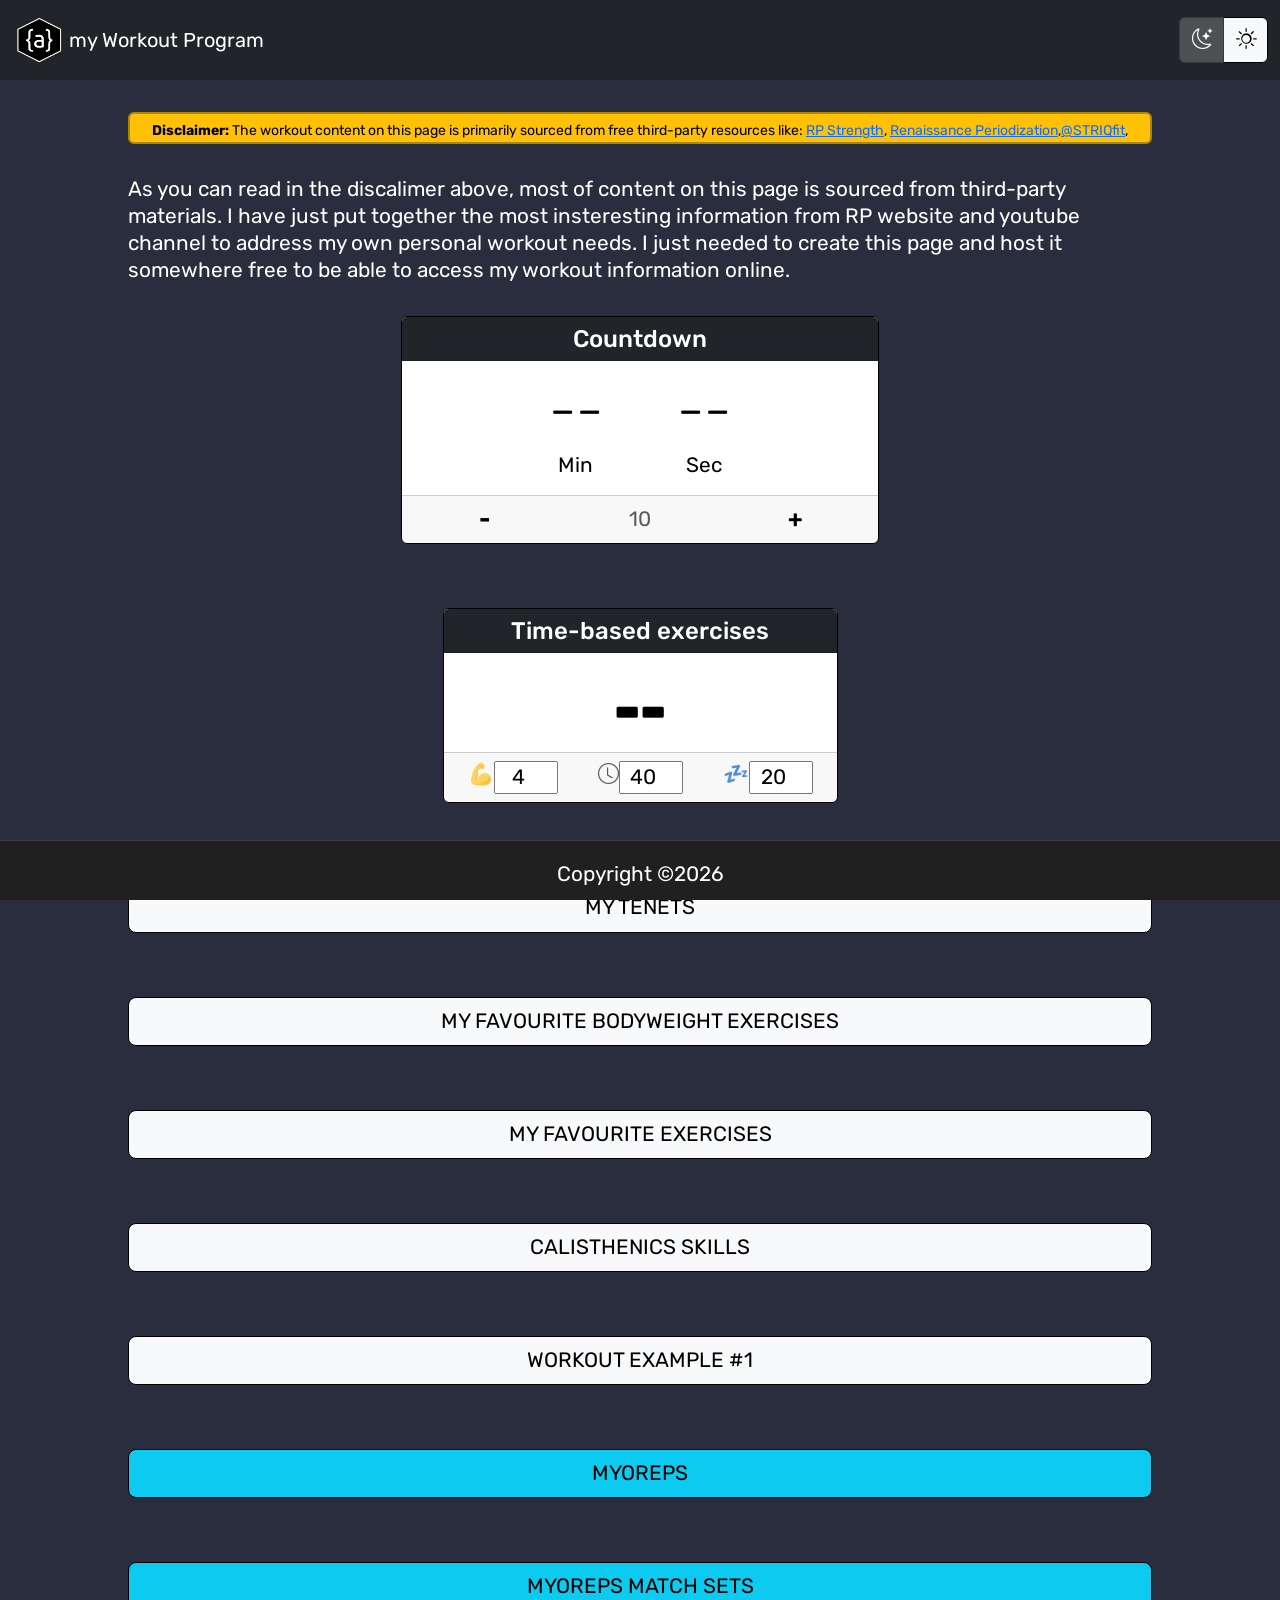
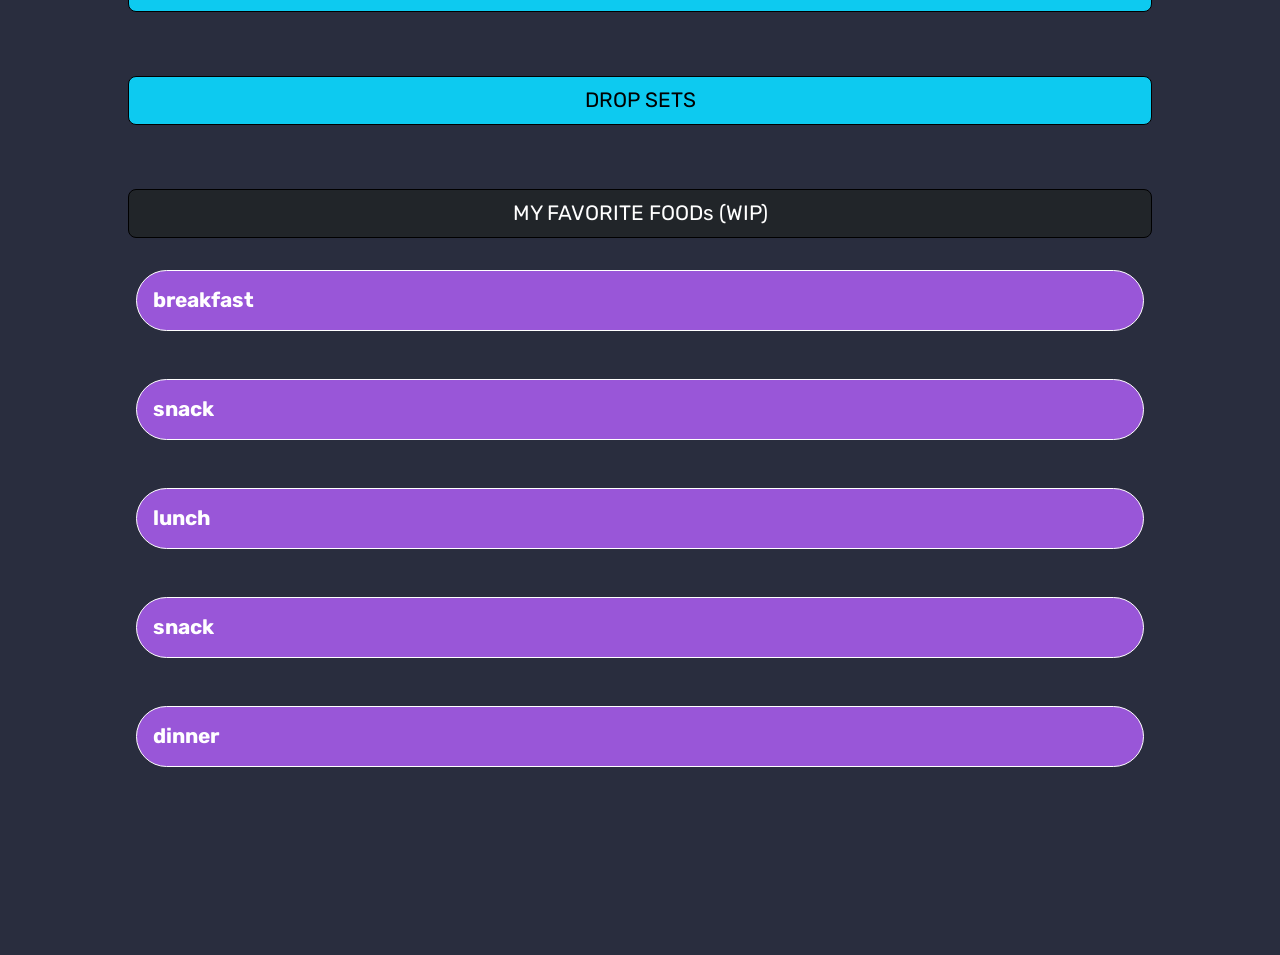
==== commit 7bfd0caf: "Add meals and food category total grams counter per each food group" ====
--- a/index.html
+++ b/index.html
@@ -158,7 +158,7 @@
       <section id="timeBasedExercises">
         <div class="container">
           <div class="row justify-content-center">
-            <div class="col-md-8">
+            <div class="col">
               <div class="card">
                 <div class="card-header bg-dark text-white">
                   <h4 class="mb-0">Time-based exercises</h4>
@@ -722,6 +722,9 @@
         addFoodItemsSection();
         appendFooter();
         updateDynamicFoodItemMacros();
+        updateFoodGroupGrams();
+        toggleNextElementOnClick(".meal-name");
+        toggleNextElementOnClick(".meals .card-header");
       };
     </script>
   </body>
--- a/myStyles.css
+++ b/myStyles.css
@@ -32,7 +32,7 @@
       max-width: 25rem
     }
 
-    #fooditems{max-width: 100%}
+    .fooditems{max-width: 100%}
 
     .fooditems-div-cal{justify-content: center}
 } /*iPads, Tablets*/
@@ -123,6 +123,12 @@
 
   #timeBasedExercises div{
     padding-bottom: 0;
+  }
+
+  #timeBasedExercises .col{
+    justify-content: center;
+    display: flex
+
   }
 
   #countdown span {
@@ -243,12 +249,27 @@
 
 
   /*Food items section*/
-  #fooditems{
+ .meal-name{
+    background-color: rgb(153, 86, 216);
+    padding: 1rem;
+    border: 1px solid white;
+    border-radius: 2rem;
+ }
+
+ .meals .card-header{
+    border-bottom: 1px solid white;
+    display: flex;
+    justify-content: space-between;
+    flex-wrap: wrap;
+  }
+  
+  .fooditems{
     border: 1px solid white;
     font-size: 1.1rem;
-  }
-
-  #fooditems .card-header{
+    display: none;
+  }
+
+  .fooditems .card-header{
     background: black;
     color: white;
   }
@@ -259,14 +280,16 @@
   }
 
   .fooditems-div-input, .fooditems-div-cal{
-  text-align: right;
-  padding: 1rem 0;
-  display: flex;
-  align-items: center;
-  text-align: center;
-  /* flex-wrap: wrap; */
-  gap: 0.5rem;
-  }
+    text-align: right;
+    padding: 1rem 0;
+    display: flex;
+    align-items: center;
+    text-align: center;
+    /* flex-wrap: wrap; */
+    gap: 0.5rem;
+  }
+
+  .fooditems-div-input{flex-direction: column;}
 
   .fooditems-div-input input{
     width: 5rem;
@@ -274,14 +297,14 @@
     border-radius: 1rem;
   }
 
-  #fooditems .list-group-item{
+  .fooditems .list-group-item{
     border: 0.5px solid gray;
     background-color: #343a40;
     display: flex;
     justify-content: space-between;
   }
 
-  #fooditems .row{
+  .fooditems .row{
     width: 100%;
     justify-content: center;
     align-items: center;
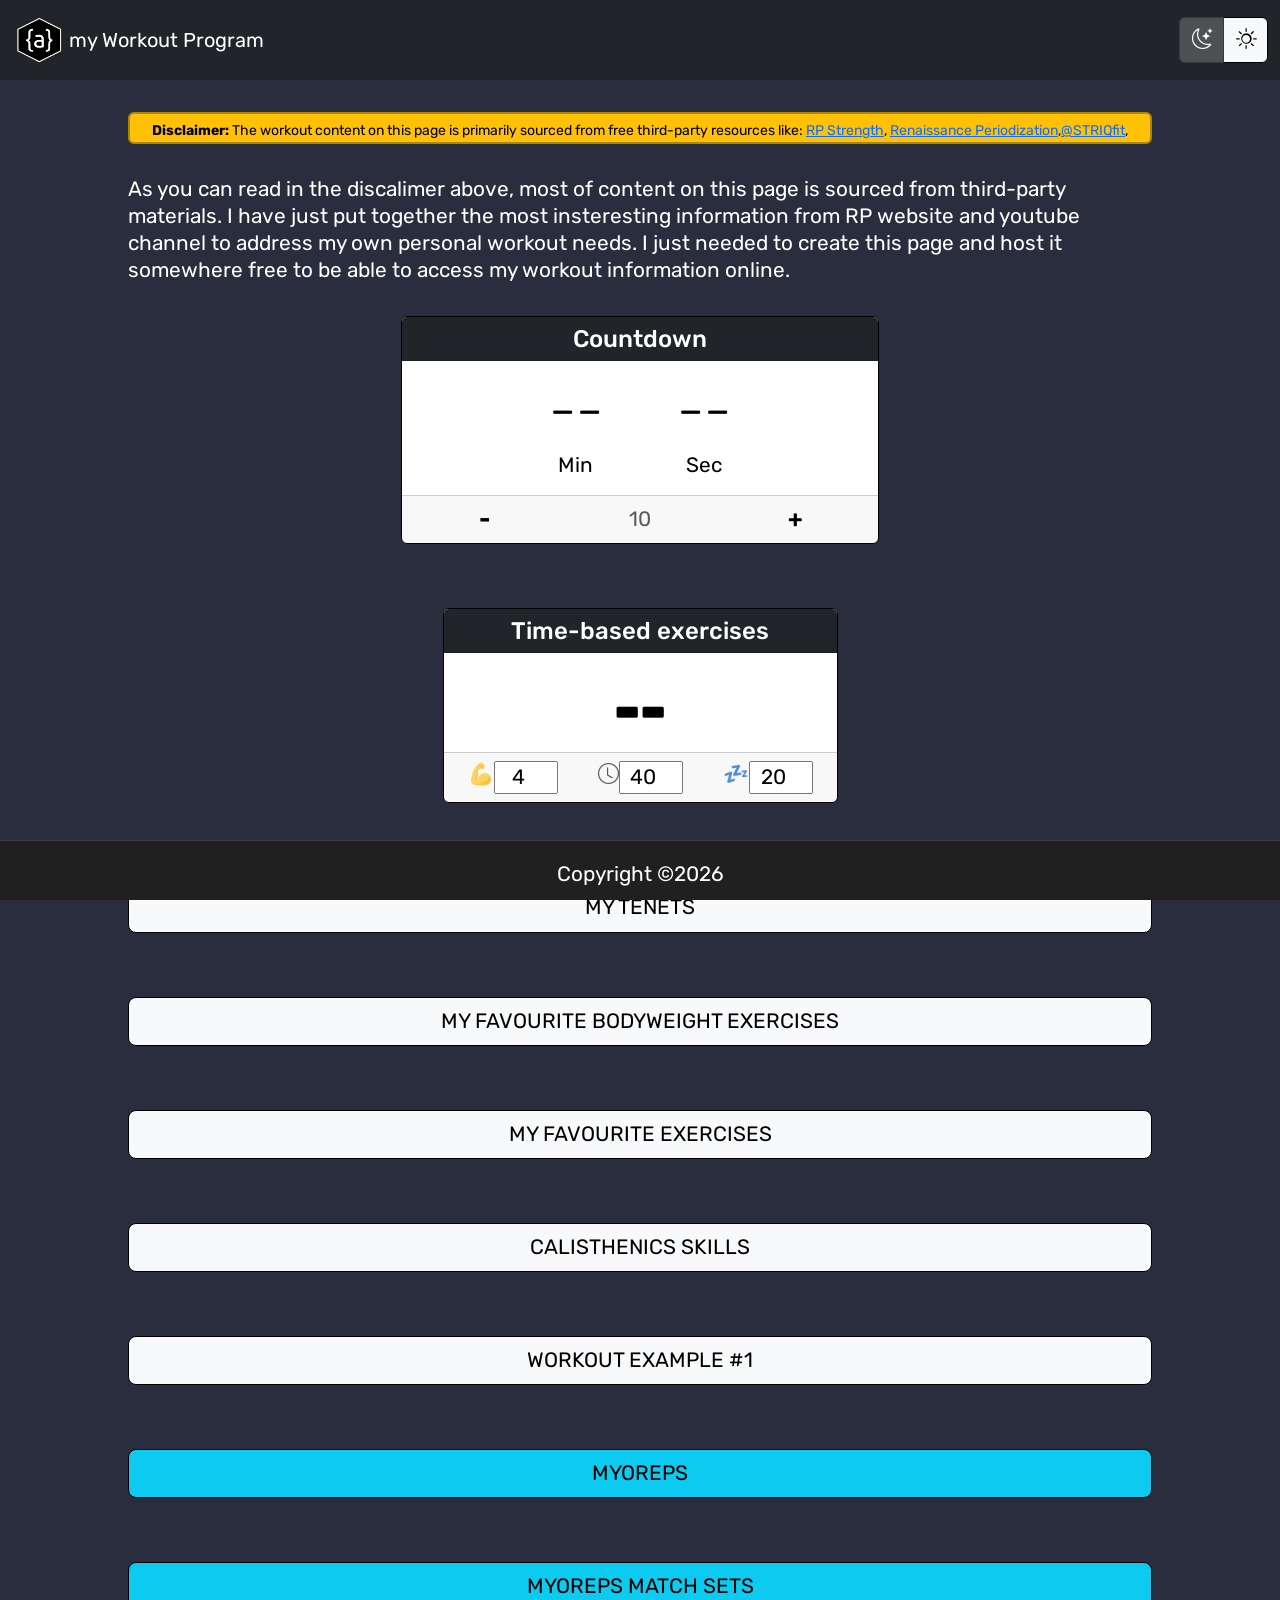
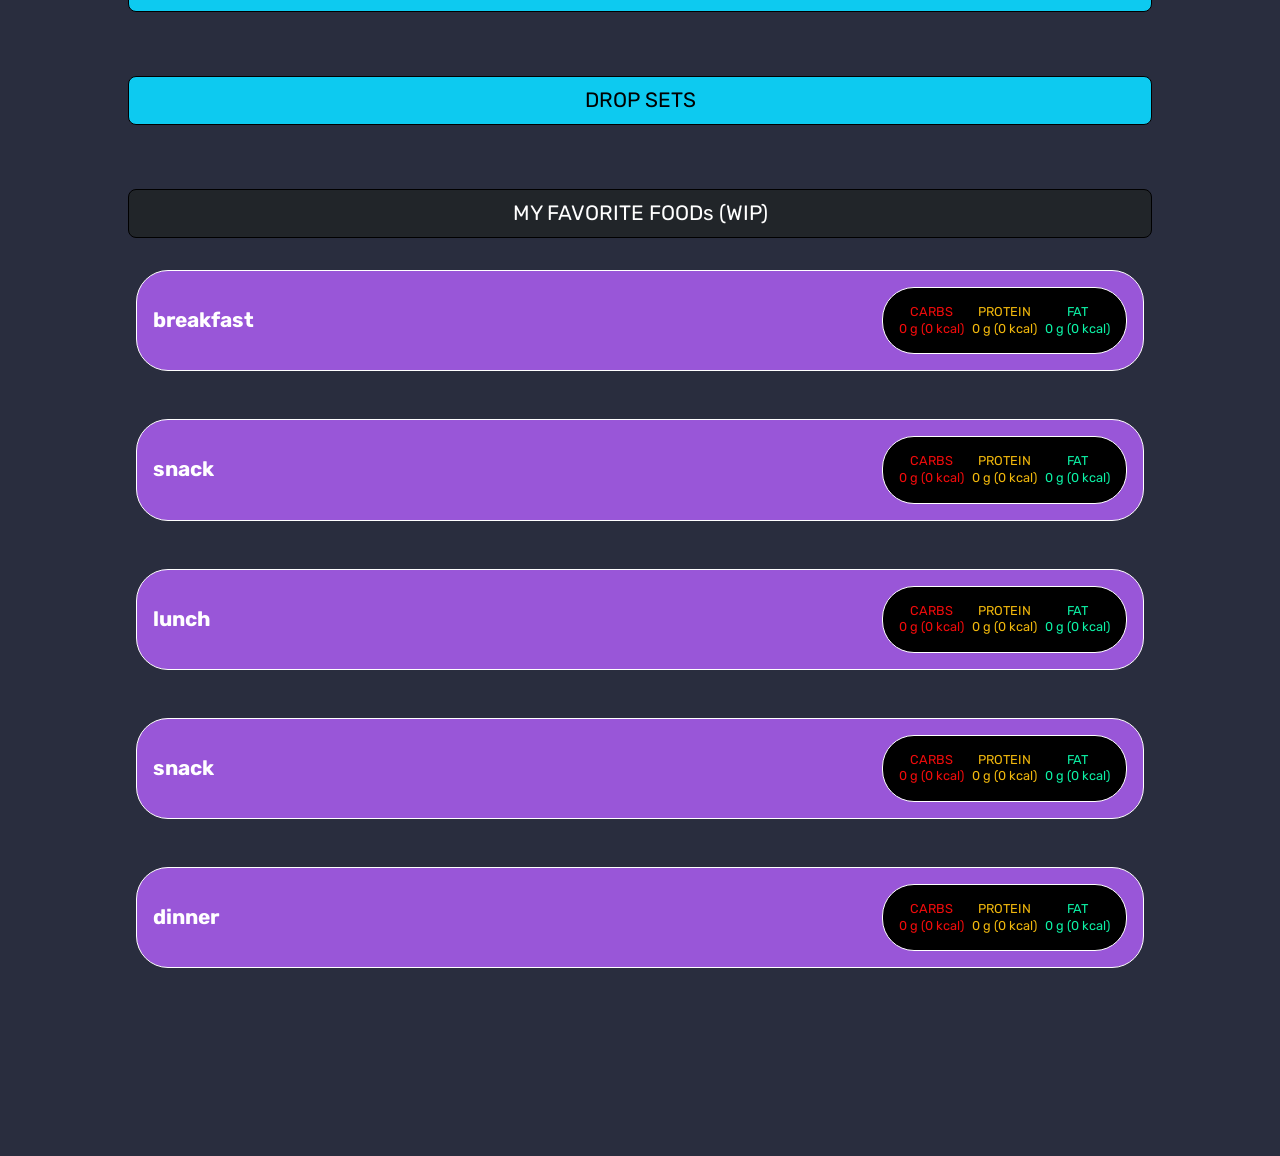
==== commit dfc2a45a: "Add macro calculation per meal" ====
--- a/index.html
+++ b/index.html
@@ -725,6 +725,16 @@
         updateFoodGroupGrams();
         toggleNextElementOnClick(".meal-name");
         toggleNextElementOnClick(".meals .card-header");
+
+        //Updating meal macros grams
+        updateMealMacrosGrams("carbs");
+        updateMealMacrosGrams("protein");
+        updateMealMacrosGrams("fat");
+
+        //Updating meal macros kcal
+        updateMealMacrosKcal("carbs");
+        updateMealMacrosKcal("protein");
+        updateMealMacrosKcal("fat");
       };
     </script>
   </body>
--- a/myStyles.css
+++ b/myStyles.css
@@ -342,8 +342,32 @@
     flex-direction: column;
   }
 
-  .cal-macro-carbs{color: var(--color-carbs-text)}
-  .cal-macro-protein{color: var(--color-protein-text)}
-  .cal-macro-fat{color: var(--color-fat-text)}
+  .cal-macro-carbs, .mealMacrosCalCarbs{color: var(--color-carbs-text)}
+  .cal-macro-protein, .mealMacrosCalProtein{color: var(--color-protein-text)}
+  .cal-macro-fat, .mealMacrosCalFat{color: var(--color-fat-text)}
 
   .cal-macro-line{white-space: nowrap;}
+
+  .meal-name{
+    display: flex;
+    justify-content: space-between;
+    align-items: center;
+    flex-wrap: wrap;
+  }
+
+  .mealMacros{
+    display: flex;
+    flex-wrap: wrap;
+    gap: 0.5rem;
+    font-size: 0.8rem;
+    text-align: center;
+    background-color: black;
+    padding: 1rem;
+    border-radius: 2rem;
+    border: 1px solid white;
+  }
+
+  .mealMacrosCal{
+    display: flex;
+    flex-direction: column;
+  }
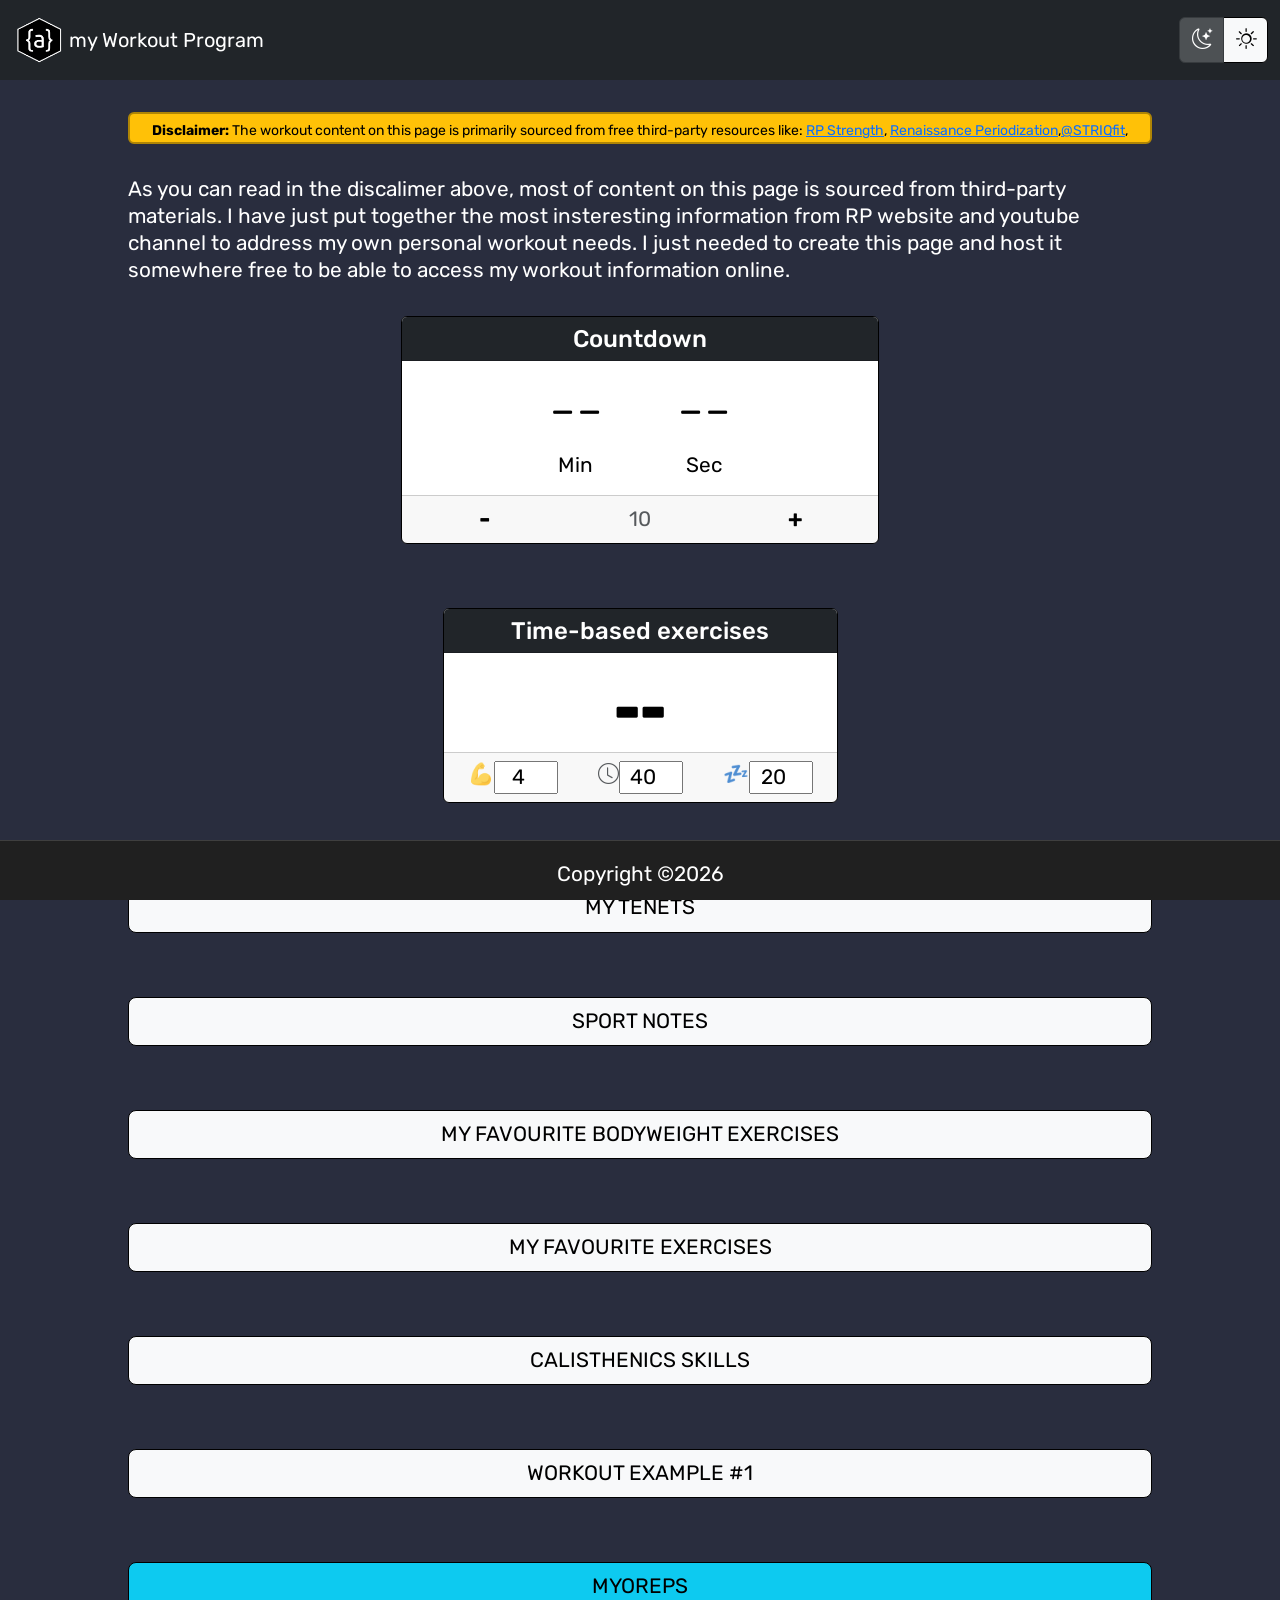
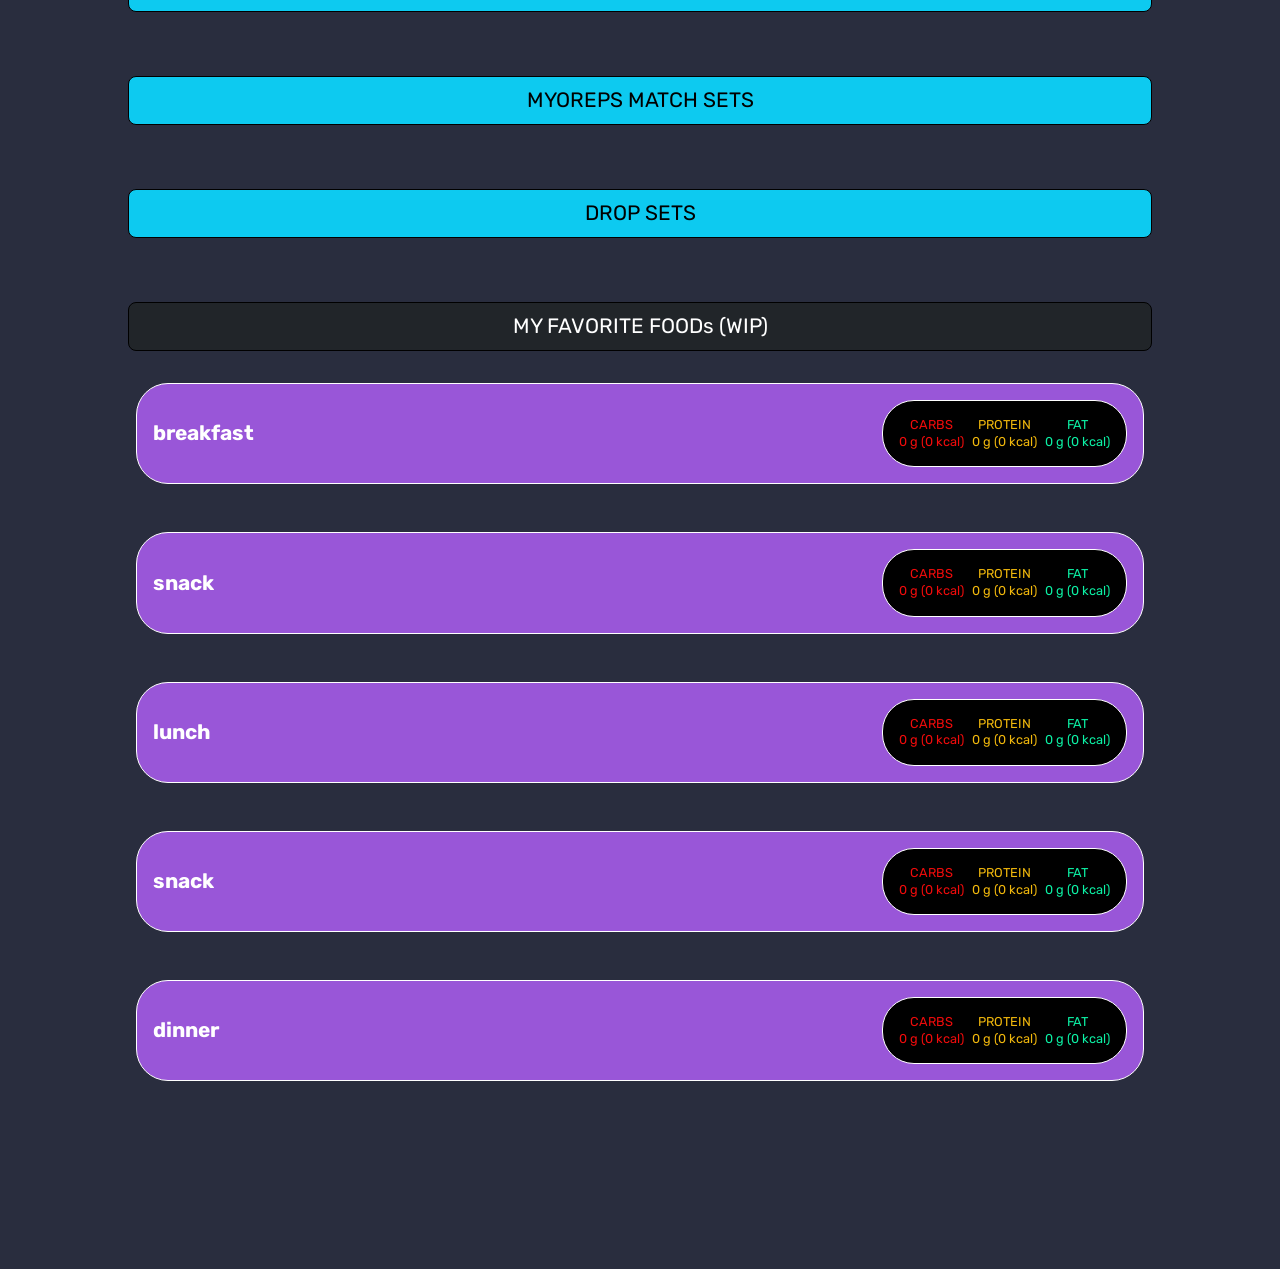
==== commit ffe31c39: "Add sport notes section and AMRAP workout" ====
--- a/index.html
+++ b/index.html
@@ -250,6 +250,35 @@
         </div>
       </section>
 
+      <!-- Notes -->
+      <section id="mySportNotes">
+        <button type="button" class="btn btn-info btn-lg w-100">
+          SPORT NOTES
+        </button>
+        <div style="display: none">
+          <div class="row">
+            <div class="card col-md-5 col-sm-12 text-dark bg-light mb-3 px-0">
+              <div class="card-header">
+                <strong>KICK BOXING MATERIAL</strong>
+              </div>
+              <ul class="list-group list-group-flush">
+                <li class="list-group-item">Handbandage</li>
+                <li class="list-group-item">16oz gloves (booster/king)</li>
+                <li class="list-group-item">Jumping rope</li>
+                <li class="list-group-item">Water bottle</li>
+                <li class="list-group-item">Small and medium towel</li>
+                <li class="list-group-item">Shin guards</li>
+                <li class="list-group-item">Slippers</li>
+                <li class="list-group-item">
+                  Change of clothes (underwear etc.)
+                </li>
+                <li class="list-group-item">Shorts + vest + sweater</li>
+              </ul>
+            </div>
+          </div>
+        </div>
+      </section>
+
       <!-- My favourite exercises -->
       <section id="myFavExercBW">
         <button type="button" class="btn btn-info btn-lg w-100">
@@ -549,6 +578,22 @@
                 </ul>
               </div>
             </div>
+            <div class="card col-md-5 col-sm-12 text-dark bg-light mb-3 px-0">
+              <div class="card-header"><strong>Day 3</strong></div>
+              <div class="card-body">
+                <p class="card-text">
+                  AMRAP circuits with sets to failure for 20 minutes.
+                </p>
+                <ul>
+                  <li>PULLUPS</li>
+                  <li>BICEP CURLS</li>
+                  <li>SQUATS/PISTOL SQUATS</li>
+                  <li>TRICEP EXTENSIONS</li>
+                  <li>FRONT RAISES</li>
+                  <li>CALVES EXTENSIONS</li>
+                </ul>
+              </div>
+            </div>
           </div>
           <p>*20RM = the most weight you can lift for “20” repetitions</p>
           <p>**Dumbbell or barbell = dealer's choice</p>
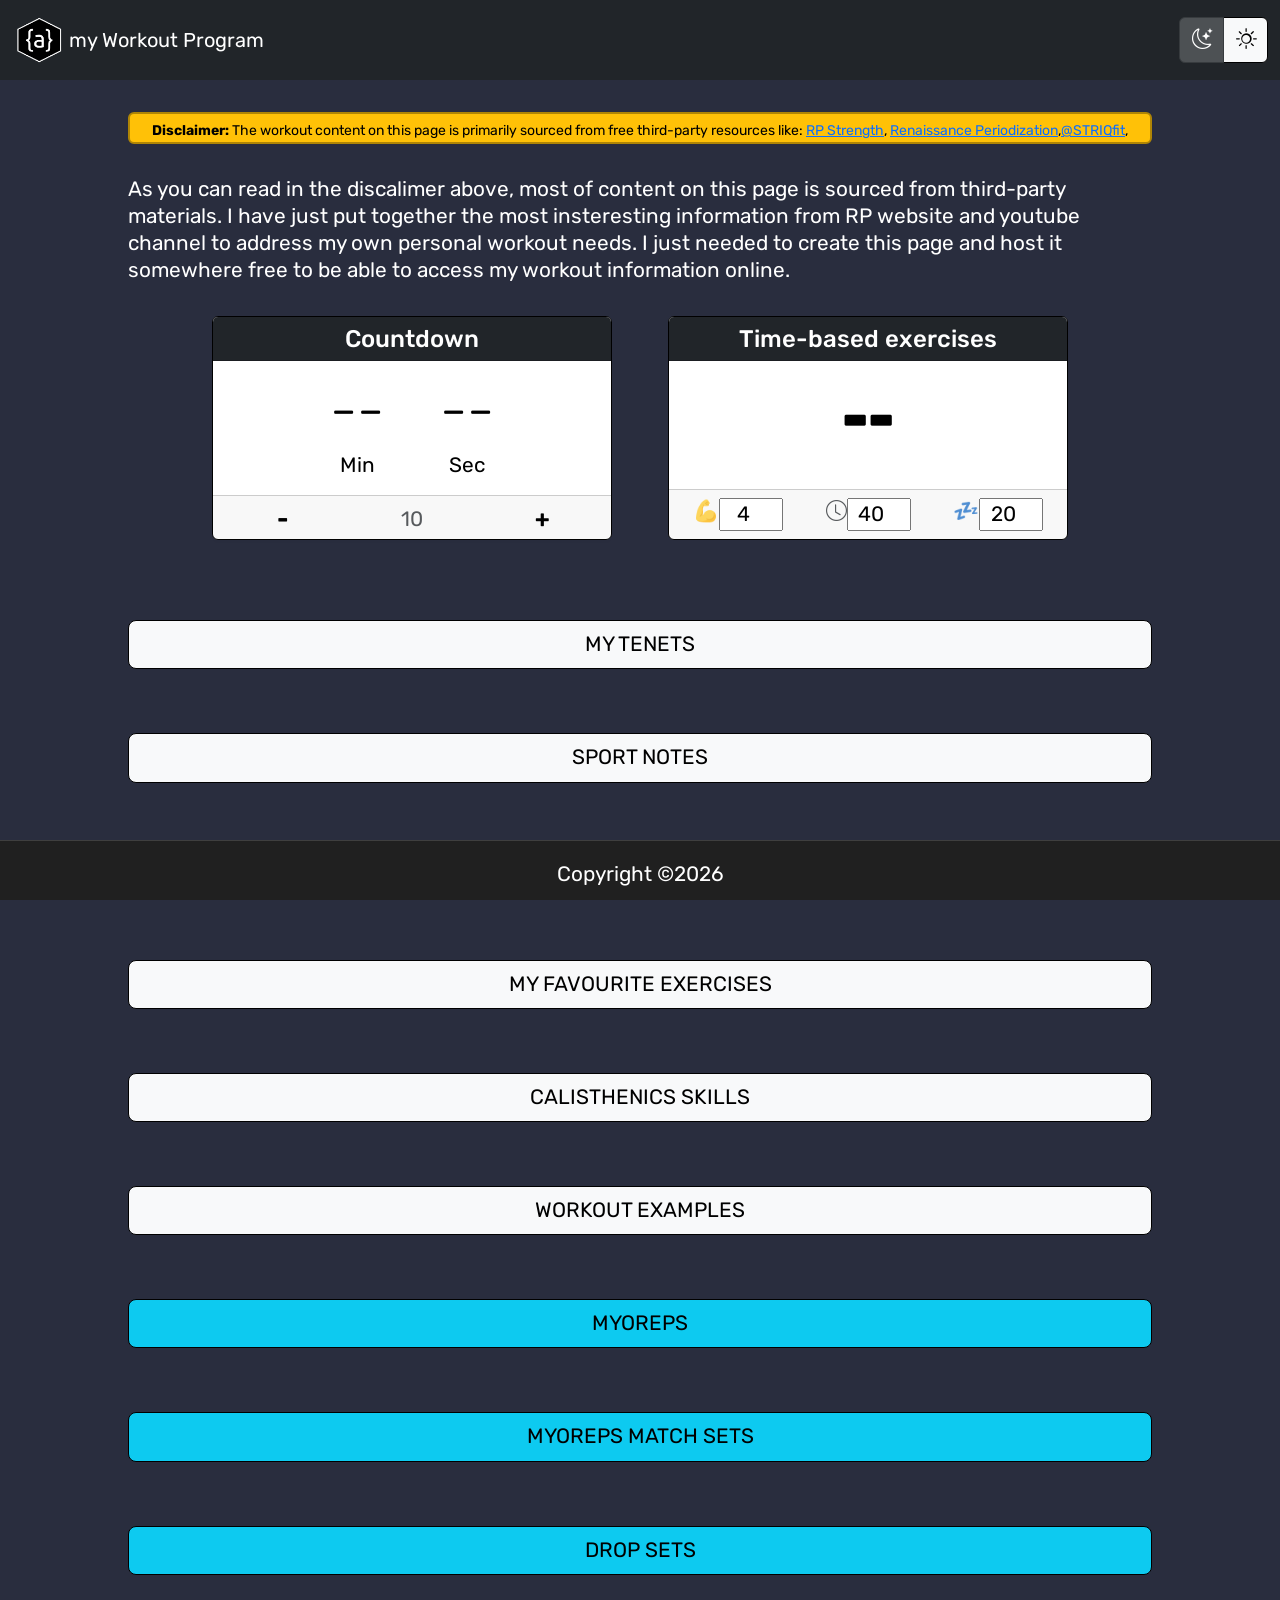
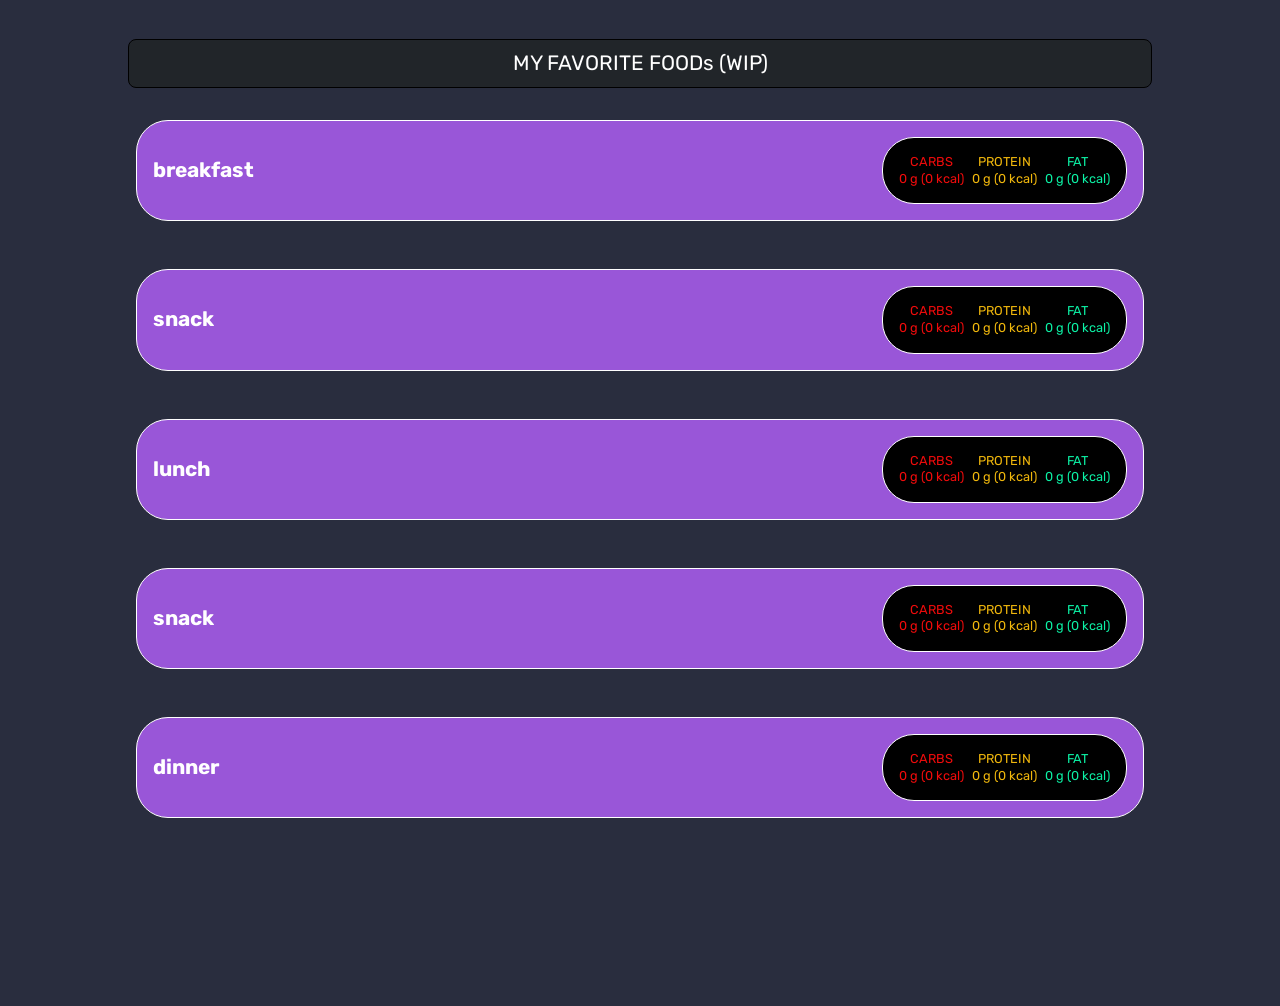
==== commit a71b269d: "Change counters styling and added a workout in the workout examples" ====
--- a/index.html
+++ b/index.html
@@ -113,102 +113,93 @@
       </p>
 
       <!-- Simple minutes countdown timer -->
-      <section id="countdown">
-        <div class="container">
-          <div class="row justify-content-center">
-            <div class="col-md-8">
-              <div class="card">
-                <div class="card-header bg-dark text-white">
-                  <h4 class="mb-0">Countdown</h4>
-                </div>
-                <div class="card-body">
-                  <div class="row text-center">
-                    <div class="col-3">
-                      <h3 id="minutes" class="display-4">--</h3>
-                      <p>Min</p>
-                    </div>
-                    <div class="col-3">
-                      <h3 id="seconds" class="display-4">--</h3>
-                      <p>Sec</p>
-                    </div>
+      <div id="counters">
+        <section id="countdown">
+          <div class="container">
+            <div class="card">
+              <div class="card-header bg-dark text-white">
+                <h4 class="mb-0">Countdown</h4>
+              </div>
+              <div class="card-body">
+                <div class="row text-center">
+                  <div class="col-3">
+                    <h3 id="minutes" class="display-4">--</h3>
+                    <p>Min</p>
+                  </div>
+                  <div class="col-3">
+                    <h3 id="seconds" class="display-4">--</h3>
+                    <p>Sec</p>
                   </div>
                 </div>
-                <div class="card-footer text-muted">
-                  <div class="row align-items-center">
-                    <div class="col">
-                      <p class="controlBtn" id="minusBtn">-</p>
-                      <!-- <button class="btn btn-light controlBtn">-</button> -->
-                    </div>
-                    <div class="col">
-                      <p id="countdownBtn">10</p>
-                      <!-- <button class="btn btn-light" id="countdownBtn">5</button> -->
-                    </div>
-                    <div class="col">
-                      <p class="controlBtn" id="plusBtn">+</p>
-                      <!-- <button class="btn btn-light controlBtn">+</button> -->
-                    </div>
+              </div>
+              <div class="card-footer text-muted">
+                <div class="row align-items-center">
+                  <div class="col">
+                    <p class="controlBtn" id="minusBtn">-</p>
+                    <!-- <button class="btn btn-light controlBtn">-</button> -->
+                  </div>
+                  <div class="col">
+                    <p id="countdownBtn">10</p>
+                    <!-- <button class="btn btn-light" id="countdownBtn">5</button> -->
+                  </div>
+                  <div class="col">
+                    <p class="controlBtn" id="plusBtn">+</p>
+                    <!-- <button class="btn btn-light controlBtn">+</button> -->
                   </div>
                 </div>
               </div>
             </div>
           </div>
-        </div>
-      </section>
-
-      <section id="timeBasedExercises">
-        <div class="container">
-          <div class="row justify-content-center">
-            <div class="col">
-              <div class="card">
-                <div class="card-header bg-dark text-white">
-                  <h4 class="mb-0">Time-based exercises</h4>
-                </div>
-                <div class="card-body">
-                  <h3 id="setTitle"></h3>
-                  <h3 id="timeBasedExercisesSeconds" class="display-4">--</h3>
-                </div>
-                <div class="card-footer text-muted">
-                  <div class="row align-items-center">
-                    <div class="col">
-                      <label for="numOfExercises">&#x1f4aa;</label>
-                      <input
-                        type="number"
-                        name="numOfExercises"
-                        id="numOfExercises"
-                        min="1"
-                        value="4"
-                      />
-                    </div>
-                    <div class="col">
-                      <label for="timeForSet"
-                        ><i class="bi bi-clock"></i
-                      ></label>
-                      <input
-                        type="number"
-                        name="timeForSet"
-                        id="timeForSet"
-                        min="10"
-                        value="40"
-                      />
-                    </div>
-                    <div class="col">
-                      <label for="timeForRest">&#128164;</label>
-                      <input
-                        type="number"
-                        name="timeForRest"
-                        id="timeForRest"
-                        min="5"
-                        value="20"
-                      />
-                    </div>
+        </section>
+
+        <section id="timeBasedExercises">
+          <div class="container">
+            <div class="card">
+              <div class="card-header bg-dark text-white">
+                <h4 class="mb-0">Time-based exercises</h4>
+              </div>
+              <div class="card-body">
+                <h3 id="setTitle"></h3>
+                <h3 id="timeBasedExercisesSeconds" class="display-4">--</h3>
+              </div>
+              <div class="card-footer text-muted">
+                <div class="row align-items-center">
+                  <div class="col">
+                    <label for="numOfExercises">&#x1f4aa;</label>
+                    <input
+                      type="number"
+                      name="numOfExercises"
+                      id="numOfExercises"
+                      min="1"
+                      value="4"
+                    />
+                  </div>
+                  <div class="col">
+                    <label for="timeForSet"><i class="bi bi-clock"></i></label>
+                    <input
+                      type="number"
+                      name="timeForSet"
+                      id="timeForSet"
+                      min="10"
+                      value="40"
+                    />
+                  </div>
+                  <div class="col">
+                    <label for="timeForRest">&#128164;</label>
+                    <input
+                      type="number"
+                      name="timeForRest"
+                      id="timeForRest"
+                      min="5"
+                      value="20"
+                    />
                   </div>
                 </div>
               </div>
             </div>
           </div>
-        </div>
-      </section>
-
+        </section>
+      </div>
       <!-- My tenets -->
       <section id="myTenets">
         <button type="button" class="btn btn-info btn-lg w-100">
@@ -526,7 +517,7 @@
       <!-- Workout session type #1 -->
       <section id="workoutType1">
         <button type="button" class="btn btn-dark btn-lg w-100">
-          WORKOUT EXAMPLE #1
+          WORKOUT EXAMPLES
         </button>
         <div style="display: none; margin: auto">
           <div class="row">
@@ -534,8 +525,8 @@
               <div class="card-header"><strong>Day 1</strong></div>
               <div class="card-body">
                 <p class="card-text">
-                  All sets are 20RM load with 1x myorep pauses. 30s breaks
-                  between all sets.
+                  All sets are 20RM (Repetition Max) load with 1x myorep pauses.
+                  30s breaks between all sets.
                 </p>
                 <ul>
                   <li>2 sets BENCH PRESS &gt; superset to &gt; PULLUPS</li>
@@ -557,8 +548,8 @@
               <div class="card-header"><strong>Day 2</strong></div>
               <div class="card-body">
                 <p class="card-text">
-                  All sets are 20RM load with 1x myorep pauses. 30s breaks
-                  between all sets.
+                  All sets are 20RM (Repetition Max) load with 1x myorep pauses.
+                  30s breaks between all sets.
                 </p>
                 <ul>
                   <li>
@@ -591,6 +582,26 @@
                   <li>TRICEP EXTENSIONS</li>
                   <li>FRONT RAISES</li>
                   <li>CALVES EXTENSIONS</li>
+                </ul>
+              </div>
+            </div>
+            <div class="card col-md-5 col-sm-12 text-dark bg-light mb-3 px-0">
+              <div class="card-header"><strong>Day 4</strong></div>
+              <div class="card-body">
+                <p class="card-text">
+                  AMRAP circuits with sets to failure for 20 minutes or normal
+                  sets (3/4 sets)
+                </p>
+                <ul>
+                  <li>INCLINE DUMBELL PRESS</li>
+                  <li>SMITH MACHINE SQUATS</li>
+                  <li>SHOULDER-WIDTH OVERHAND PULL-UPS</li>
+                  <li>DIPS</li>
+                  <li>CALF RAISES</li>
+                  <li>DUAL CABLE LATERAL RAISES</li>
+                  <li>ROMANIAN DEADLIFTS</li>
+                  <li>BENCH INCLINE BICEP CURLS</li>
+                  <li>DUMBELL OVERHEAD TRICEP EXTENSIONS</li>
                 </ul>
               </div>
             </div>
--- a/myStyles.css
+++ b/myStyles.css
@@ -116,6 +116,12 @@
     margin-right: 0.5rem;
   }
 
+#counters{
+  display: flex;
+    flex-wrap: wrap;
+    justify-content: center;
+}
+
   #countdown div {
     padding-bottom: 0;
     max-width: 50rem;
@@ -130,6 +136,11 @@
     display: flex
 
   }
+
+#countdown .card,#timeBasedExercises .card{
+  min-width: 25rem;
+  height: 14rem;
+}
 
   #countdown span {
     margin: 5px;
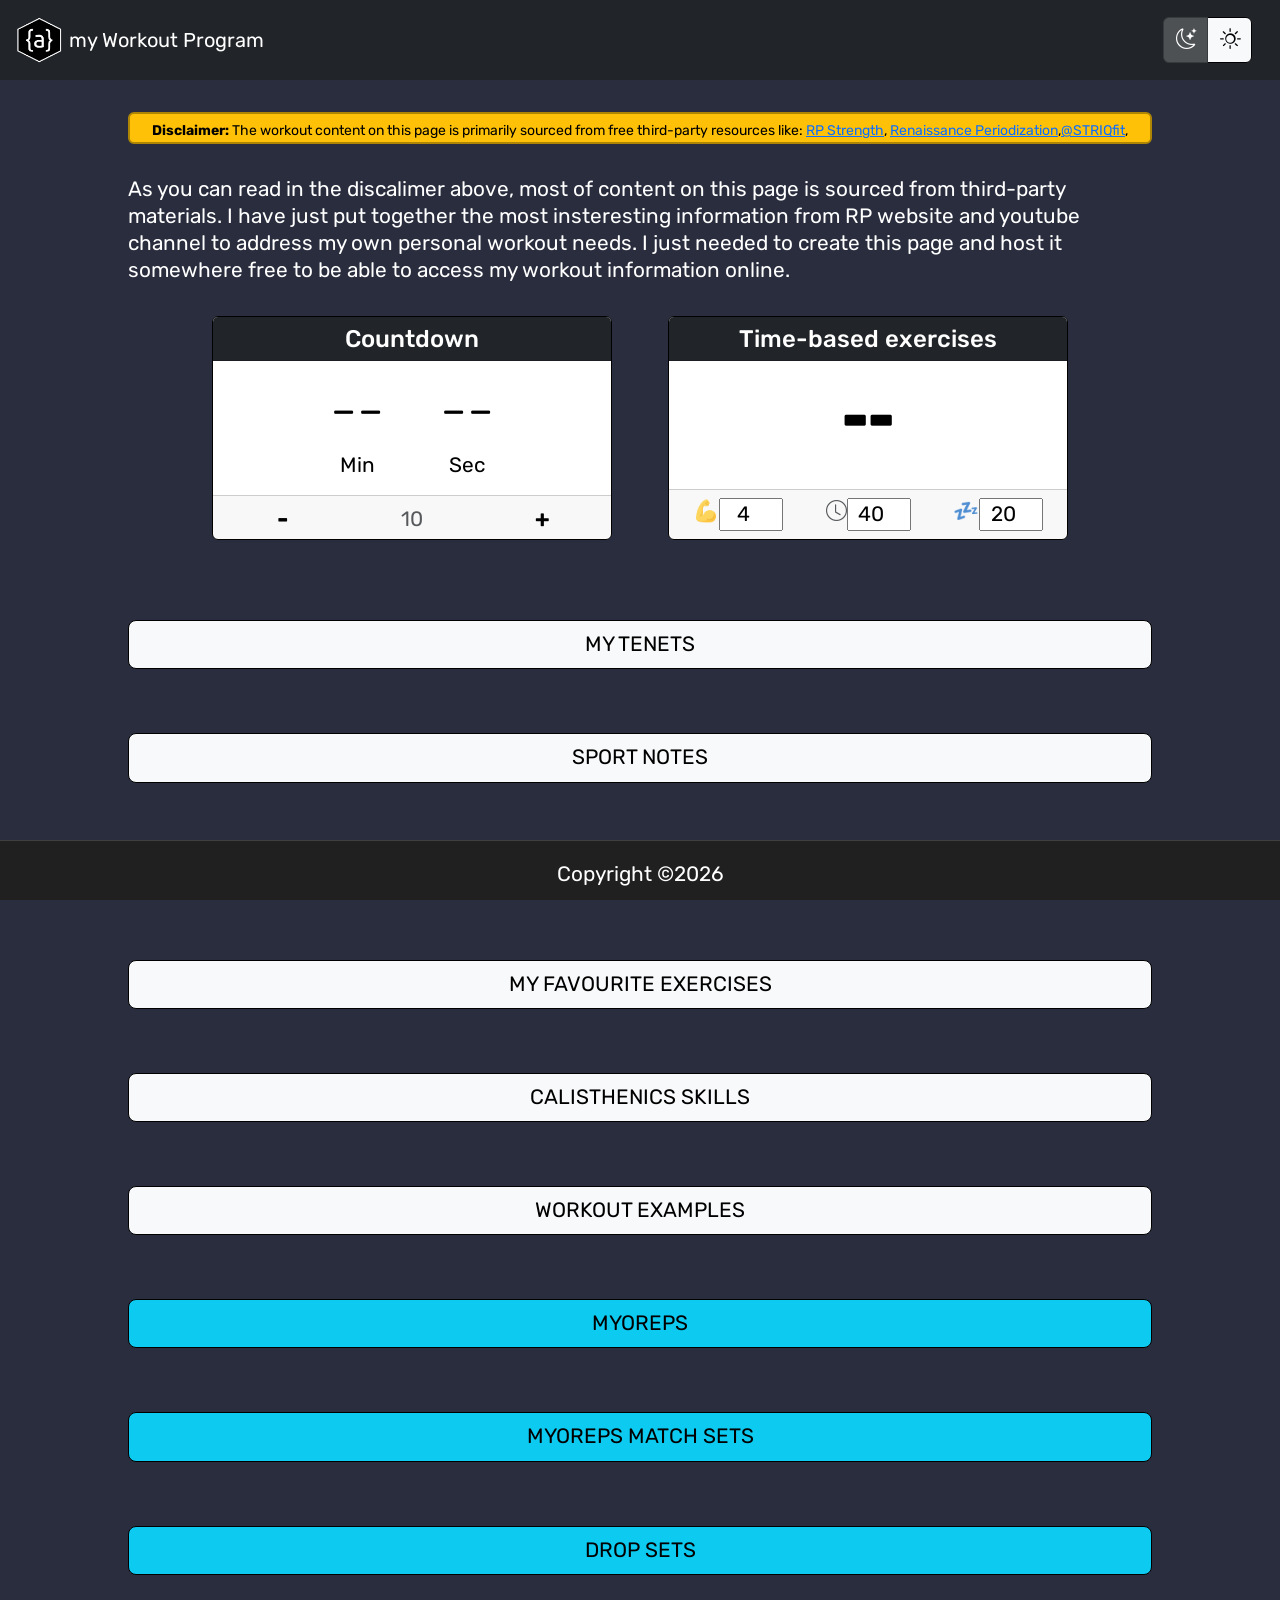
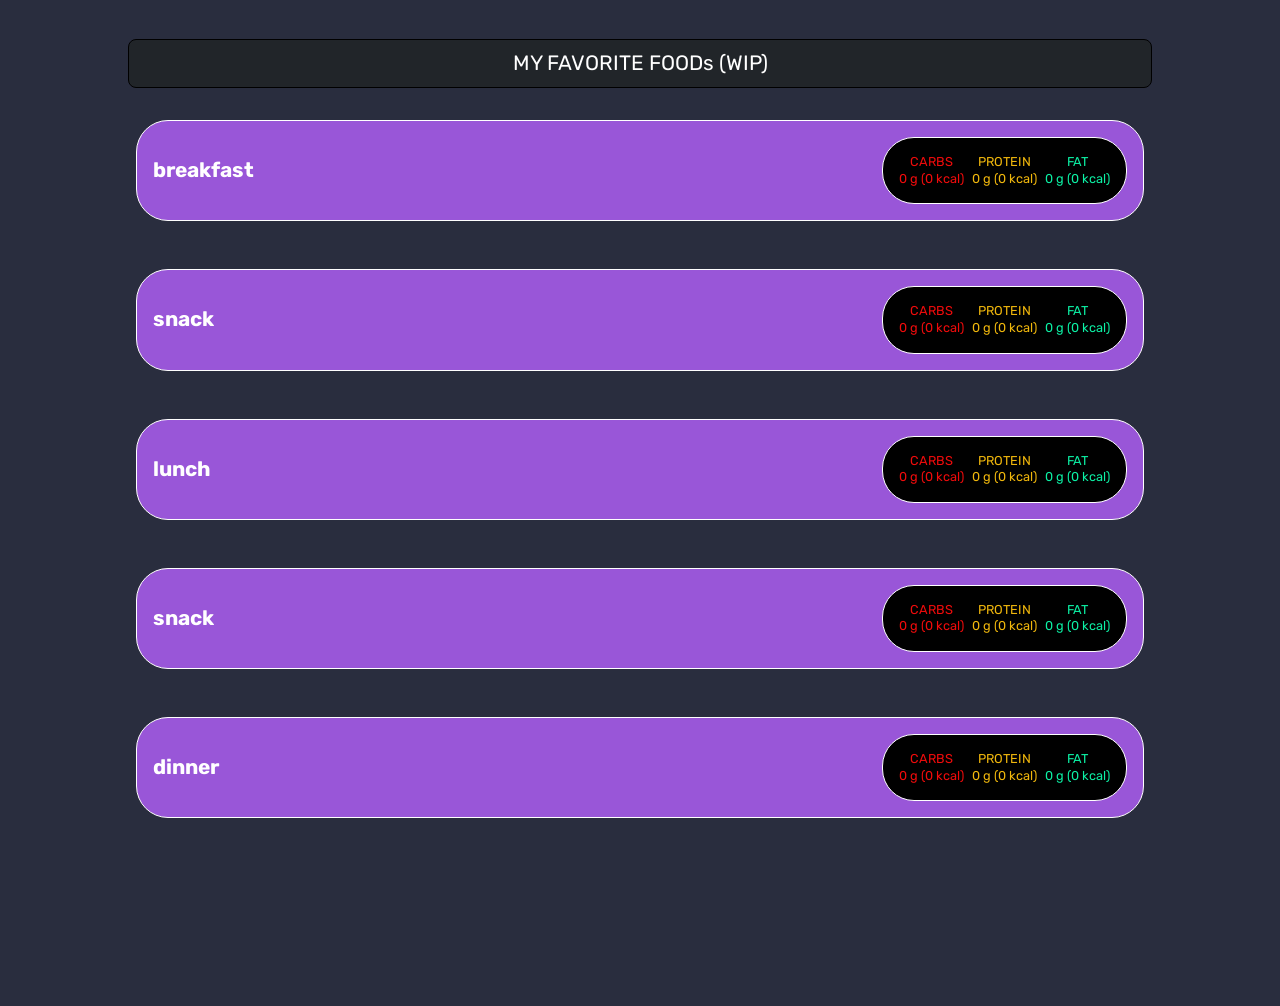
==== commit 814a6319: "Adjust styling a bit" ====
--- a/index.html
+++ b/index.html
@@ -34,7 +34,10 @@
   </head>
   <body class="darkmode" id="root">
     <!-- Navbar -->
-    <nav class="navbar navbar-dark bg-dark navbar-expand-lg sticky-top">
+    <nav
+      class="navbar navbar-dark bg-dark navbar-expand-lg sticky-top"
+      id="workoutNavbar"
+    >
       <div class="container-fluid">
         <div class="brand-info">
           <a class="navbar-brand-icon" href="#"
@@ -42,7 +45,7 @@
           /></a>
           <div class="navbar-brand" id="brand" href="#">my Workout Program</div>
         </div>
-        <div>
+        <div style="margin-right: 1rem">
           <button
             class="navbar-toggler"
             type="button"
--- a/myStyles.css
+++ b/myStyles.css
@@ -102,6 +102,10 @@
     padding-bottom: 2rem;
   }
 
+  #workoutNavbar{
+    width: 100vw;
+  }
+
   #brand{margin-left: 0.2rem;}
 
   .brand-info{
@@ -140,6 +144,7 @@
 #countdown .card,#timeBasedExercises .card{
   min-width: 25rem;
   height: 14rem;
+  max-width: 80%;
 }
 
   #countdown span {
